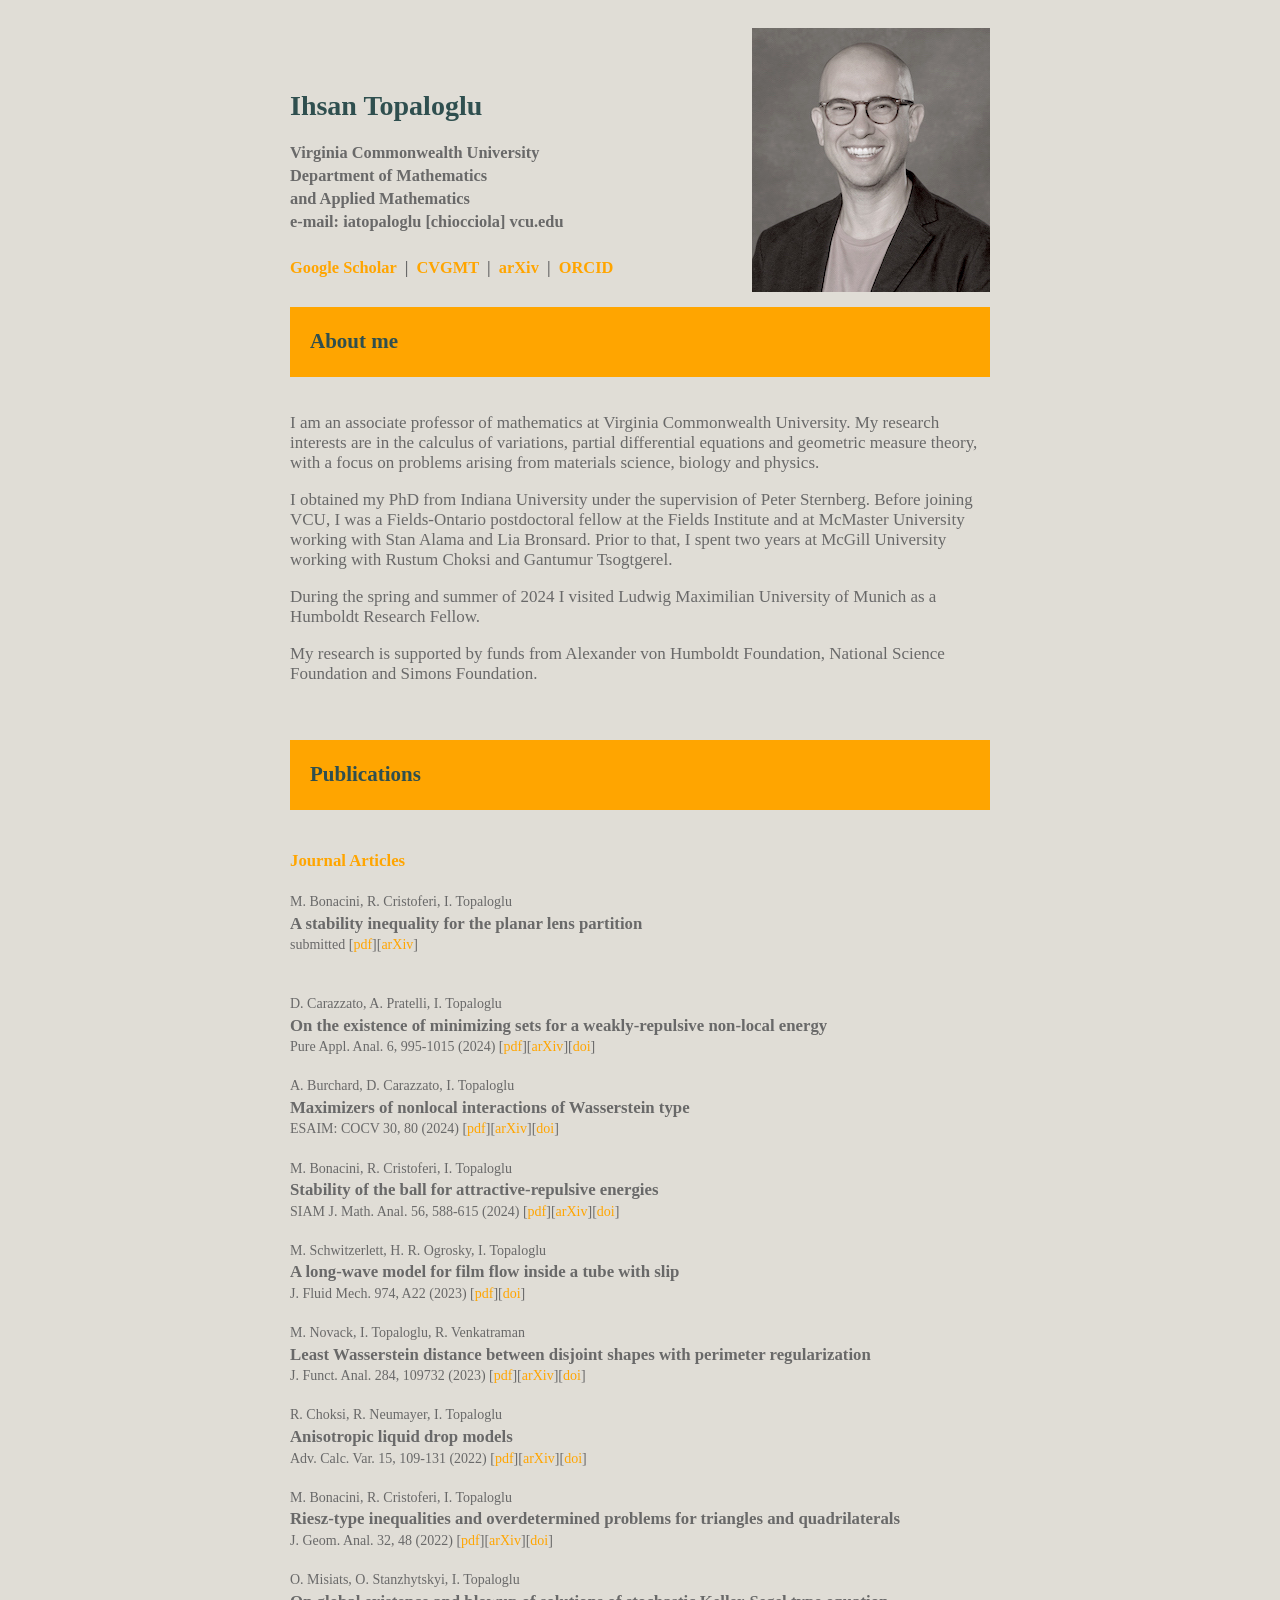
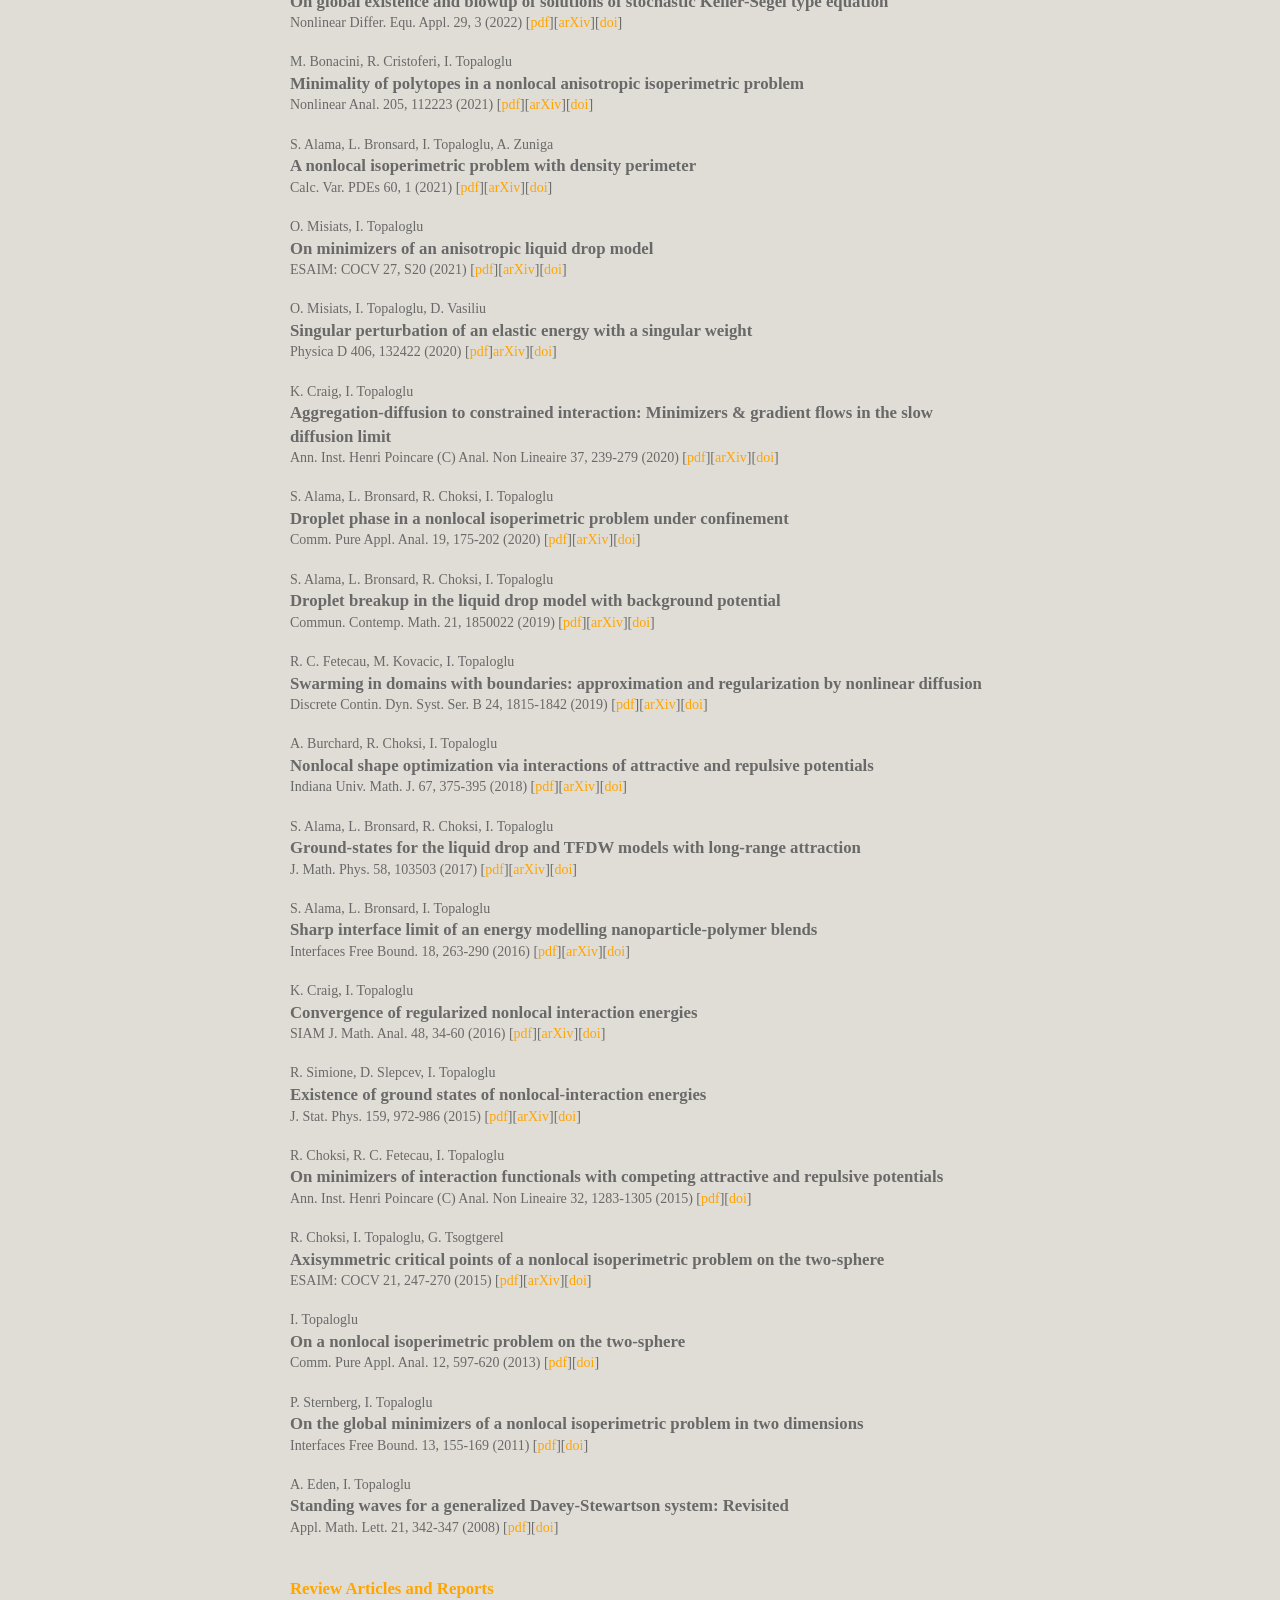
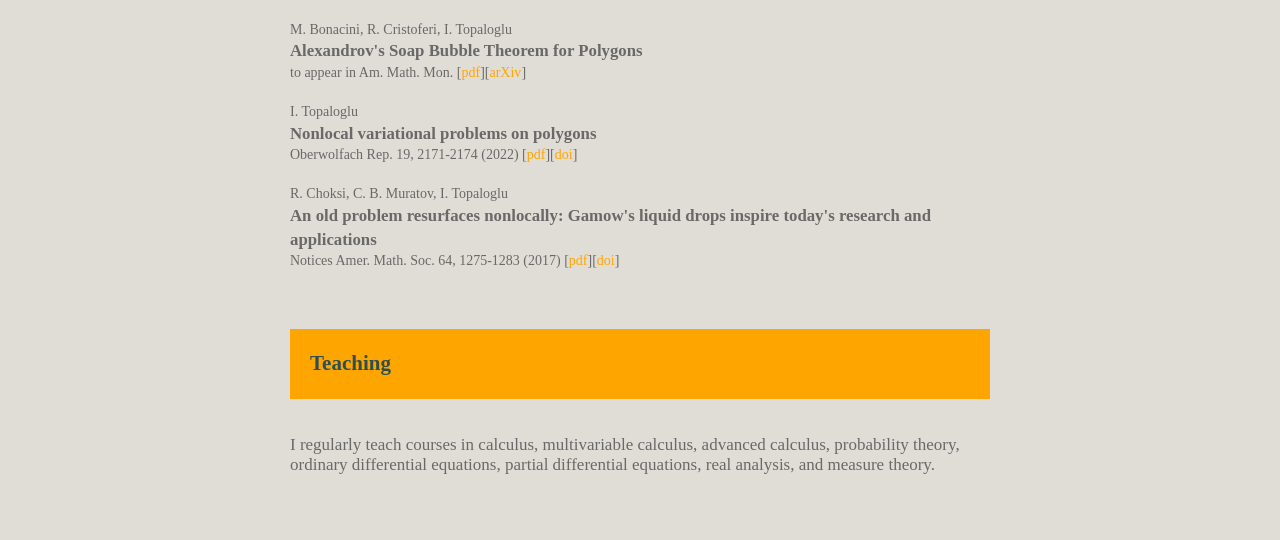
==== index.html @ ef8c3439 "bacim" ====
<!DOCTYPE html>
<html lang="en">

<div id="centerr">

<div id="wrap">

<head>
    <title>Ihsan Topaloglu</title>
   <link rel="stylesheet" href="style.css">
   <link rel="icon" type="image/x-icon" href="favicon.ico">
   <link rel="shortcut icon" href="favicon.ico" type="image/x-icon">
</head>

<body>


<div id="myname">
    <br><br><br><br>
    <h1>
    Ihsan Topaloglu <br>
     </h1>
     <h3>
    Virginia Commonwealth University <br>
    Department of Mathematics <br>
    and Applied Mathematics <br>
    e-mail: iatopaloglu [chiocciola] vcu.edu <br> <br>

<a href="https://scholar.google.com/citations?user=AzLM_-8AAAAJ&hl=en">Google Scholar</a>  &nbsp;&vert;&nbsp;  <a href="http://cvgmt.sns.it/person/3371/">CVGMT</a> &nbsp;&vert;&nbsp;  <a href="https://arxiv.org/a/topaloglu_i_1.html">arXiv</a> &nbsp;&vert;&nbsp;  <a href="https://orcid.org/0000-0003-4584-156X">ORCID</a>

    </h3>
    </div>

</br>

<div id="mypic">
    <img src="images/headshot.jpg" width="238" height="264">

</br>

</div>





<div id="main">



    <h2>About me</h2>

    <br>
    
        

<p>      
        I am an associate professor of mathematics at Virginia Commonwealth University. My research interests are in the calculus of variations, partial differential equations and geometric measure theory, with a focus on problems arising from materials science, biology and physics.  
</p>


<p>
        I obtained my PhD from Indiana University under the supervision of Peter Sternberg. Before joining VCU, I was a Fields-Ontario postdoctoral fellow at the Fields Institute and at McMaster University working with Stan Alama and Lia Bronsard. Prior to that, I spent two years at McGill University working with Rustum Choksi and Gantumur Tsogtgerel.
</p>
        
<p>     
        During the spring and summer of 2024 I visited Ludwig Maximilian University of Munich as a Humboldt Research Fellow.
</p>



<p>
        My research is supported by funds from Alexander von Humboldt Foundation, National Science Foundation and Simons Foundation.
</p>


<!--
<br><br>

    <h2>Courses</h2>



 <br><br>

<strong> Method of Applied Mathematics [<a href="courses/math355/math355_homepage.html">Math 355</a>] </strong>

-->

<br><br>

    <h2>Publications</h2>


<br><br>

<strong style="color:orange">Journal Articles</strong>

<br><br>

M. Bonacini, R. Cristoferi, I. Topaloglu <br>
<strong> A stability inequality for the planar lens partition </strong> <br>
submitted [<a href="papers/BoCrTo24_3.pdf">pdf</a>][<a href="https://arxiv.org/abs/2407.21677">arXiv</a>]


<br><br><br>



D. Carazzato, A. Pratelli, I. Topaloglu <br>
<strong> On the existence of minimizing sets for a weakly-repulsive non-local energy </strong> <br>
Pure Appl. Anal. 6, 995-1015 (2024) [<a href="papers/CaPrTo23.pdf">pdf</a>][<a href="https://arxiv.org/abs/2307.01830">arXiv</a>][<a href="https://doi.org/10.2140/paa.2024.6.995">doi</a>]

<br><br>

A. Burchard, D. Carazzato, I. Topaloglu <br>
<strong> Maximizers of nonlocal interactions of Wasserstein type </strong> <br>
ESAIM: COCV 30, 80 (2024) [<a href="papers/BuCaTo23.pdf">pdf</a>][<a href="https://arxiv.org/abs/2309.05522">arXiv</a>][<a href="https://doi.org/10.1051/cocv/2024068">doi</a>]

<br><br>


M. Bonacini, R. Cristoferi, I. Topaloglu <br>
<strong> Stability of the ball for attractive-repulsive energies </strong> <br>
SIAM J. Math. Anal. 56, 588-615 (2024) [<a href="papers/BoCrTo24.pdf">pdf</a>][<a href="https://arxiv.org/abs/2207.00388">arXiv</a>][<a href="https://doi.org/10.1137/22M1506894">doi</a>]

<br><br>

M. Schwitzerlett, H. R. Ogrosky, I. Topaloglu <br>
<strong> A long-wave model for film flow inside a tube with slip </strong> <br>
J. Fluid Mech. 974, A22 (2023) [<a href="papers/ScOgTo23.pdf">pdf</a>][<a href="https://doi.org/10.1017/jfm.2023.800">doi</a>]

<br><br>

M. Novack, I. Topaloglu, R. Venkatraman <br>
<strong> Least Wasserstein distance between disjoint shapes with perimeter regularization </strong> <br>
J. Funct. Anal. 284, 109732 (2023) [<a href="papers/NoToVe22.pdf">pdf</a>][<a href="https://arxiv.org/abs/2108.04390">arXiv</a>][<a href="https://doi.org/10.1016/j.jfa.2022.109732">doi</a>]

<br><br>

R. Choksi, R. Neumayer, I. Topaloglu <br>
<strong> Anisotropic liquid drop models </strong> <br>
Adv. Calc. Var. 15, 109-131 (2022) [<a href="papers/ChNeTo.pdf">pdf</a>][<a href="http://arxiv.org/abs/1810.08304">arXiv</a>][<a href="https://doi.org/10.1515/acv-2019-0088">doi</a>]

<br><br>

M. Bonacini, R. Cristoferi, I. Topaloglu <br>
<strong> Riesz-type inequalities and overdetermined problems for triangles and quadrilaterals </strong> <br>
J. Geom. Anal. 32, 48 (2022) [<a href="papers/BoCrTo21.pdf">pdf</a>][<a href="https://arxiv.org/abs/2103.06657">arXiv</a>][<a href="https://doi.org/10.1007/s12220-021-00737-7">doi</a>]

<br><br>

O. Misiats, O. Stanzhytskyi, I. Topaloglu <br>
<strong> On global existence and blowup of solutions of stochastic Keller-Segel type equation </strong> <br>
Nonlinear Differ. Equ. Appl. 29, 3 (2022) [<a href="papers/MiStTo.pdf">pdf</a>][<a href="https://arxiv.org/abs/2107.12419">arXiv</a>][<a href="http://dx.doi.org/10.1007/s00030-021-00735-2">doi</a>]

<br><br>

M. Bonacini, R. Cristoferi, I. Topaloglu <br>
<strong> Minimality of polytopes in a nonlocal anisotropic isoperimetric problem </strong> <br>
Nonlinear Anal. 205, 112223 (2021) [<a href="papers/BoCrTo20.pdf">pdf</a>][<a href="http://arxiv.org/abs/2004.03628">arXiv</a>][<a href="https://doi.org/10.1016/j.na.2020.112223">doi</a>]

<br><br>

S. Alama, L. Bronsard, I. Topaloglu, A. Zuniga <br>
<strong> A nonlocal isoperimetric problem with density perimeter </strong> <br>
Calc. Var. PDEs 60, 1 (2021) [<a href="papers/AlBrToZu.pdf">pdf</a>][<a href="https://arxiv.org/abs/2006.16278">arXiv</a>][<a href="https://doi.org/10.1007/s00526-020-01865-8">doi</a>]

<br><br>

O. Misiats, I. Topaloglu <br>
<strong> On minimizers of an anisotropic liquid drop model </strong> <br>
ESAIM: COCV 27, S20 (2021) [<a href="papers/MiTo_2019.pdf">pdf</a>][<a href="http://arxiv.org/abs/1912.09495">arXiv</a>][<a href="https://doi.org/10.1051/cocv/2020068">doi</a>]

<br><br>


O. Misiats, I. Topaloglu, D. Vasiliu <br>
<strong> Singular perturbation of an elastic energy with a singular weight </strong> <br>
Physica D 406, 132422 (2020) [<a href="papers/MiToVa_Web.pdf">pdf</a>]<a href="http://arxiv.org/abs/1901.09940">arXiv</a>][<a href="https://doi.org/10.1016/j.physd.2020.132422">doi</a>]

<br><br>

K. Craig, I. Topaloglu <br>
<strong> Aggregation-diffusion to constrained interaction: Minimizers &amp; gradient flows in the slow diffusion limit </strong> <br>
Ann. Inst. Henri Poincare (C) Anal. Non Lineaire 37, 239-279 (2020) [<a href="papers/CrTo2018.pdf">pdf</a>][<a href="http://arxiv.org/abs/1806.07415">arXiv</a>][<a href="https://doi.org/10.1016/j.anihpc.2019.10.003">doi</a>]

<br><br>

S. Alama, L. Bronsard, R. Choksi, I. Topaloglu <br>
<strong> Droplet phase in a nonlocal isoperimetric problem under confinement </strong> <br>
Comm. Pure Appl. Anal. 19, 175-202 (2020) [<a href="papers/AlBrChTo2016_Preprint.pdf">pdf</a>][<a href="http://arxiv.org/abs/1609.03589">arXiv</a>][<a href="http://dx.doi.org/10.3934/cpaa.2020010">doi</a>]

<br><br>

S. Alama, L. Bronsard, R. Choksi, I. Topaloglu <br>
<strong> Droplet breakup in the liquid drop model with background potential </strong> <br>
Commun. Contemp. Math. 21, 1850022 (2019) [<a href="papers/AlBrChTo2017_preprint3.pdf">pdf</a>][<a href="https://arxiv.org/abs/1708.04292">arXiv</a>][<a href="http://dx.doi.org/10.1142/S0219199718500220">doi</a>]

<br><br>

R. C. Fetecau, M. Kovacic, I. Topaloglu <br>
<strong> Swarming in domains with boundaries: approximation and regularization by nonlinear diffusion </strong> <br>
Discrete Contin. Dyn. Syst. Ser. B 24, 1815-1842 (2019) [<a href="papers/FeKoTo2018C.pdf">pdf</a>][<a href="https://arxiv.org/abs/1711.03622">arXiv</a>][<a href="http://dx.doi.org/10.3934/dcdsb.2018238">doi</a>]

<br><br>

A. Burchard, R. Choksi, I. Topaloglu <br>
<strong> Nonlocal shape optimization via interactions of attractive and repulsive potentials </strong> <br>
Indiana Univ. Math. J. 67, 375-395 (2018) [<a href="papers/BuChTo2016.pdf">pdf</a>][<a href="http://arxiv.org/abs/1512.07282">arXiv</a>][<a href="http://dx.doi.org/10.1512/iumj.2018.67.6234">doi</a>]


<br><br>

S. Alama, L. Bronsard, R. Choksi, I. Topaloglu <br>
<strong> Ground-states for the liquid drop and TFDW models with long-range attraction </strong> <br>
J. Math. Phys. 58, 103503 (2017) [<a href="papers/AlBrChTo17_2.pdf">pdf</a>][<a href="http://arxiv.org/abs/1707.06674">arXiv</a>][<a href="http://dx.doi.org/10.1063/1.4999495">doi</a>]

<br><br>

S. Alama, L. Bronsard, I. Topaloglu <br>
<strong> Sharp interface limit of an energy modelling nanoparticle-polymer blends </strong> <br>
Interfaces Free Bound. 18, 263-290 (2016) [<a href="papers/AlBrTo2015_Preprint_Web_v2.pdf">pdf</a>][<a href="http://arxiv.org/abs/1508.01206">arXiv</a>][<a href="http://dx.doi.org/10.4171/ifb/364">doi</a>]

<br><br>

K. Craig, I. Topaloglu <br>
<strong> Convergence of regularized nonlocal interaction energies </strong> <br>
SIAM J. Math. Anal. 48, 34-60 (2016) [<a href="papers/CrTo2015_Preprint_Web2.pdf">pdf</a>][<a href="http://arxiv.org/abs/1503.04826">arXiv</a>][<a href="http://dx.doi.org/10.1137/15M1013882">doi</a>]

<br><br>

R. Simione, D. Slepcev, I. Topaloglu <br>
<strong> Existence of ground states of nonlocal-interaction energies </strong> <br>
J. Stat. Phys. 159, 972-986 (2015) [<a href="papers/SiSlTo2015.pdf">pdf</a>][<a href="http://arxiv.org/abs/1405.5146">arXiv</a>][<a href="http://dx.doi.org/10.1007/s10955-015-1215-z">doi</a>]

<br><br>

R. Choksi, R. C. Fetecau, I. Topaloglu <br>
<strong> On minimizers of interaction functionals with competing attractive and repulsive potentials </strong> <br>
Ann. Inst. Henri Poincare (C) Anal. Non Lineaire 32, 1283-1305 (2015) [<a href="papers/ChFeTo14_Preprint_Web_v2.pdf">pdf</a>][<a href="http://dx.doi.org/10.1016/j.anihpc.2014.09.004">doi</a>]

<br><br>

R. Choksi, I. Topaloglu, G. Tsogtgerel <br>
<strong> Axisymmetric critical points of a nonlocal isoperimetric problem on the two-sphere </strong> <br>
ESAIM: COCV 21, 247-270 (2015) [<a href="papers/ChToTs13_Axisymm_NLIP_S2.pdf">pdf</a>][<a href="http://arxiv.org/abs/1311.3512">arXiv</a>][<a href="http://dx.doi.org/10.1051/cocv/2014031">doi</a>]

<br><br>

I. Topaloglu <br>
<strong> On a nonlocal isoperimetric problem on the two-sphere </strong> <br>
Comm. Pure Appl. Anal. 12, 597-620 (2013) [<a href="papers/NLIP_S2_web.pdf">pdf</a>][<a href="http://dx.doi.org/10.3934/cpaa.2013.12.597">doi</a>]

<br><br>

P. Sternberg, I. Topaloglu<br>
<strong> On the global minimizers of a nonlocal isoperimetric problem in two dimensions </strong> <br>
Interfaces Free Bound. 13, 155-169 (2011) [<a href="papers/nlip5IFB.pdf">pdf</a>][<a href="http://dx.doi.org/10.4171/IFB/252">doi</a>]

<br><br>

A. Eden, I. Topaloglu <br>
<strong> Standing waves for a generalized Davey-Stewartson system: Revisited </strong> <br>
Appl. Math. Lett. 21, 342-347 (2008) [<a href="papers/swaves_gds.pdf">pdf</a>][<a href="http://dx.doi.org/10.1016/j.aml.2007.04.003">doi</a>]

<br><br><br>

<strong style="color:orange">Review Articles and Reports</strong>

<br><br>

M. Bonacini, R. Cristoferi, I. Topaloglu <br>
<strong> Alexandrov's Soap Bubble Theorem for Polygons </strong> <br>
to appear in Am. Math. Mon. [<a href="papers/BoCrTo24_2.pdf">pdf</a>][<a href="https://arxiv.org/abs/2406.18163">arXiv</a>]
<br><br>

I. Topaloglu <br>
<strong> Nonlocal variational problems on polygons </strong> <br>
Oberwolfach Rep. 19, 2171-2174 (2022) [<a href="papers/To22.pdf">pdf</a>][<a href="https://doi.org/10.14760/OWR-2022-37">doi</a>]

<br><br>

R. Choksi, C. B. Muratov, I. Topaloglu <br>
<strong> An old problem resurfaces nonlocally: Gamow's liquid drops inspire today's research and applications </strong> <br>
Notices Amer. Math. Soc. 64, 1275-1283 (2017) [<a href="http://www.ams.org/publications/journals/notices/201711/rnoti-p1275.pdf">pdf</a>][<a href="http://dx.doi.org/10.1090/noti1598">doi</a>]



<br><br><br><br>

    <h2>Teaching</h2>

    <br>

<p>
    I regularly teach courses in calculus, multivariable calculus, advanced calculus, probability theory, ordinary differential equations, partial differential equations, real analysis, and measure theory.
</p>


<br><br>
</div>



</body>

</div>

</div>

</html>
---- style.css ----
#centerr{
      margin: 0 auto !important; 
	  float: none !important; 
      max-width: 50%;
      display: flex;
  justify-content: center;
  align-items: center;
}


#wrap{
    float: left;
}

#myname{
    float: left;
    width: 462px;
}



#mypic {
    align-items: right;
    margin-bottom: 10px;
    margin-right: 0 auto !important;
}

#main{
    float: left;
    width: 700px;
    -ms-hyphens: auto;
-webkit-hyphens: auto;
hyphens: auto;
}


a {
    color: orange;
    text-decoration: none;
}

p {
    line-height: 20px;
       font-size: 17px;
}

body {
    line-height: 1.4;
    font-size: 14px;
    color: DimGray;
    background-color: #e0ddd6;
    
    padding: 0px;
}




h1 {
    color: DarkSlateGray;
    background-color: #e0ddd6;
    margin: 0px;
    padding: 0px;
}

h2 {
	  /* text-align: center;*/
	  color: DarkSlateGray;
    font-size: 1.5em;
    background-color: orange;
    margin: 0px;
    padding: 20px;
}



strong {
	font-size: 1.2em;
    font-style: bold;
}
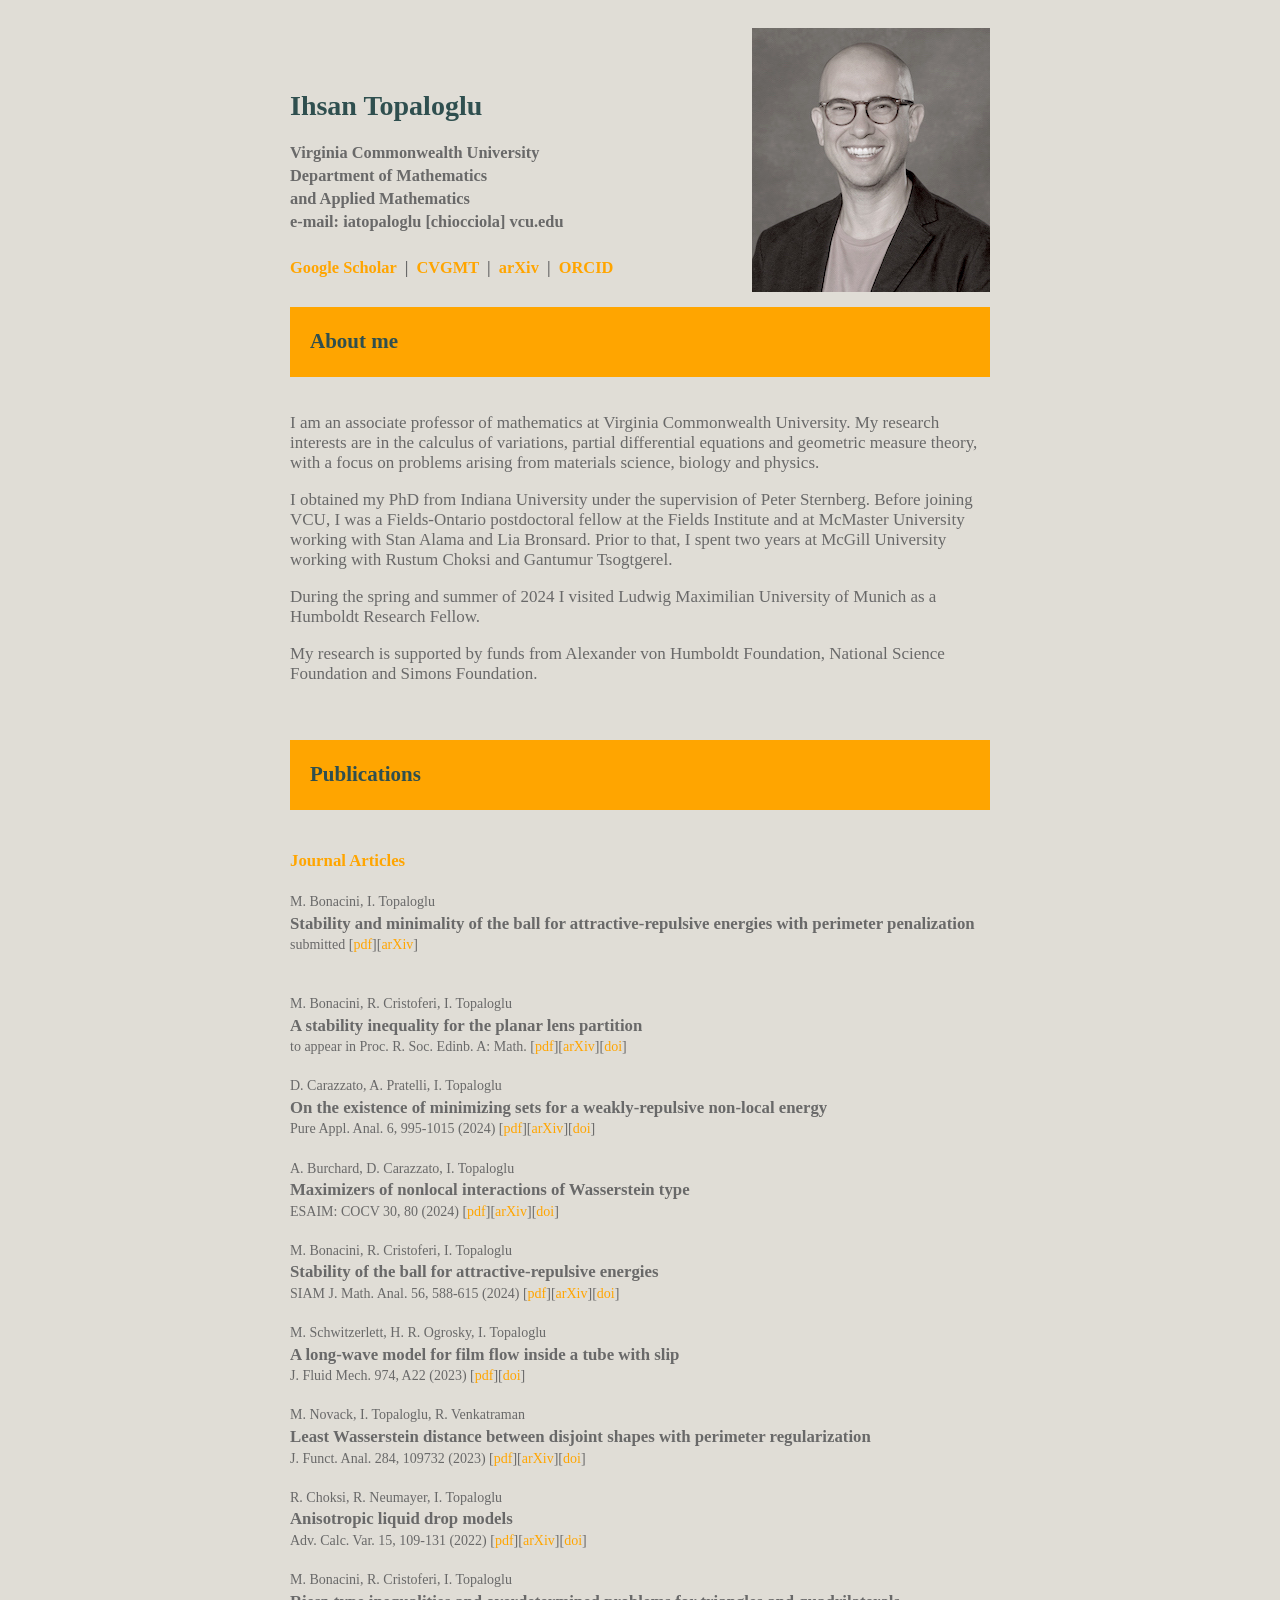
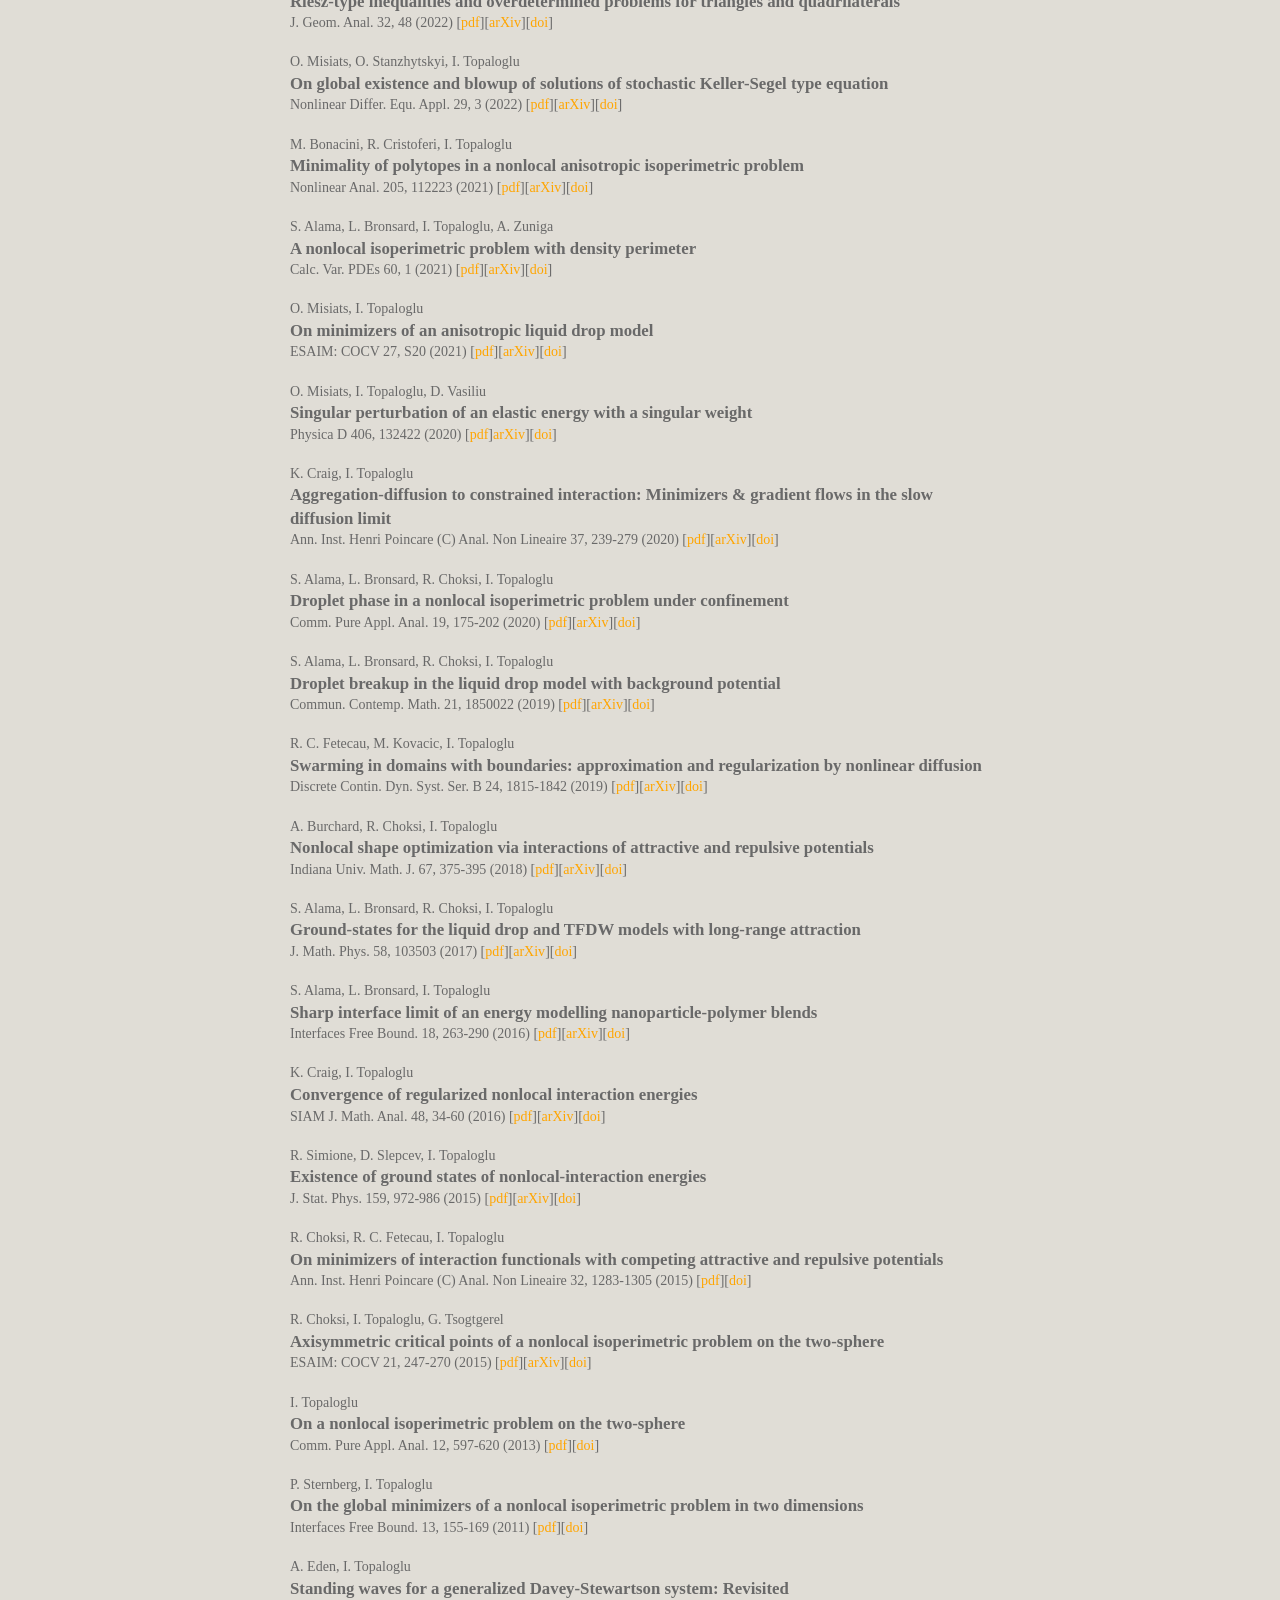
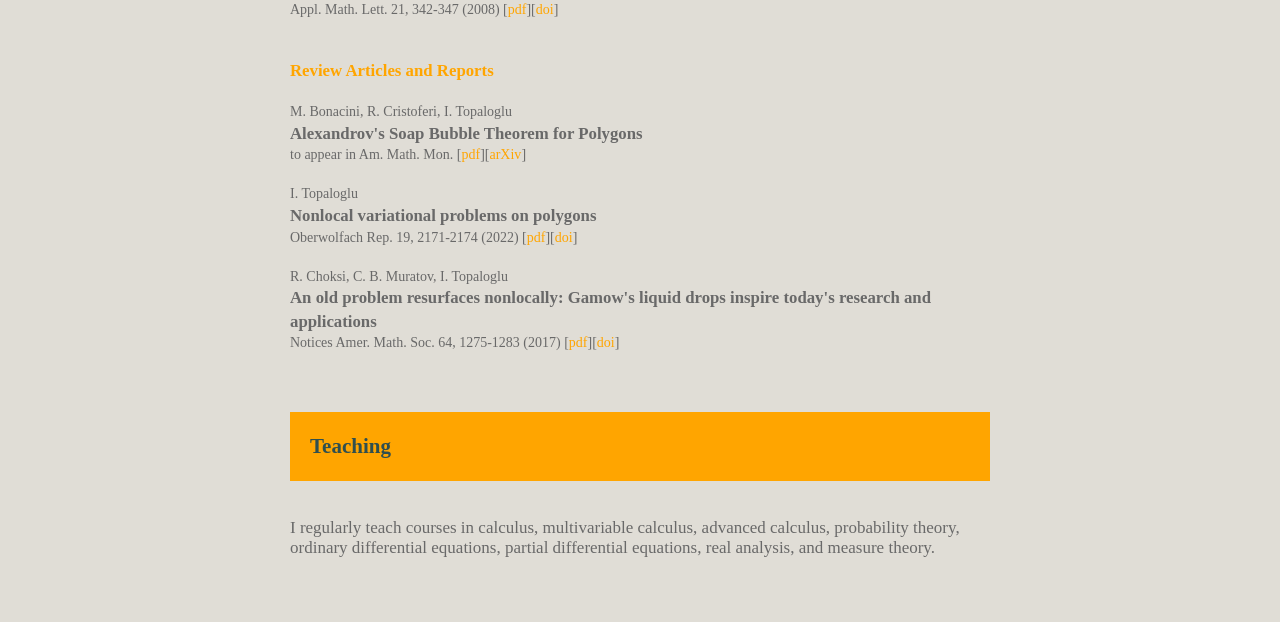
==== commit cb4b50fd: "lililu" ====
--- a/index.html
+++ b/index.html
@@ -98,14 +98,18 @@
 
 <br><br>
 
+M. Bonacini, I. Topaloglu <br>
+<strong> Stability and minimality of the ball for attractive-repulsive energies with perimeter penalization </strong> <br>
+submitted [<a href="papers/BoTo25.pdf">pdf</a>][<a href="https://arxiv.org/abs/2502.09406">arXiv</a>]
+
+
+<br><br><br>
+
 M. Bonacini, R. Cristoferi, I. Topaloglu <br>
 <strong> A stability inequality for the planar lens partition </strong> <br>
-submitted [<a href="papers/BoCrTo24_3.pdf">pdf</a>][<a href="https://arxiv.org/abs/2407.21677">arXiv</a>]
-
-
-<br><br><br>
-
-
+to appear in Proc. R. Soc. Edinb. A: Math. [<a href="papers/BoCrTo24_3.pdf">pdf</a>][<a href="https://arxiv.org/abs/2407.21677">arXiv</a>][<a href="https://doi.org/10.1017/prm.2025.2">doi</a>]
+
+<br><br>
 
 D. Carazzato, A. Pratelli, I. Topaloglu <br>
 <strong> On the existence of minimizing sets for a weakly-repulsive non-local energy </strong> <br>
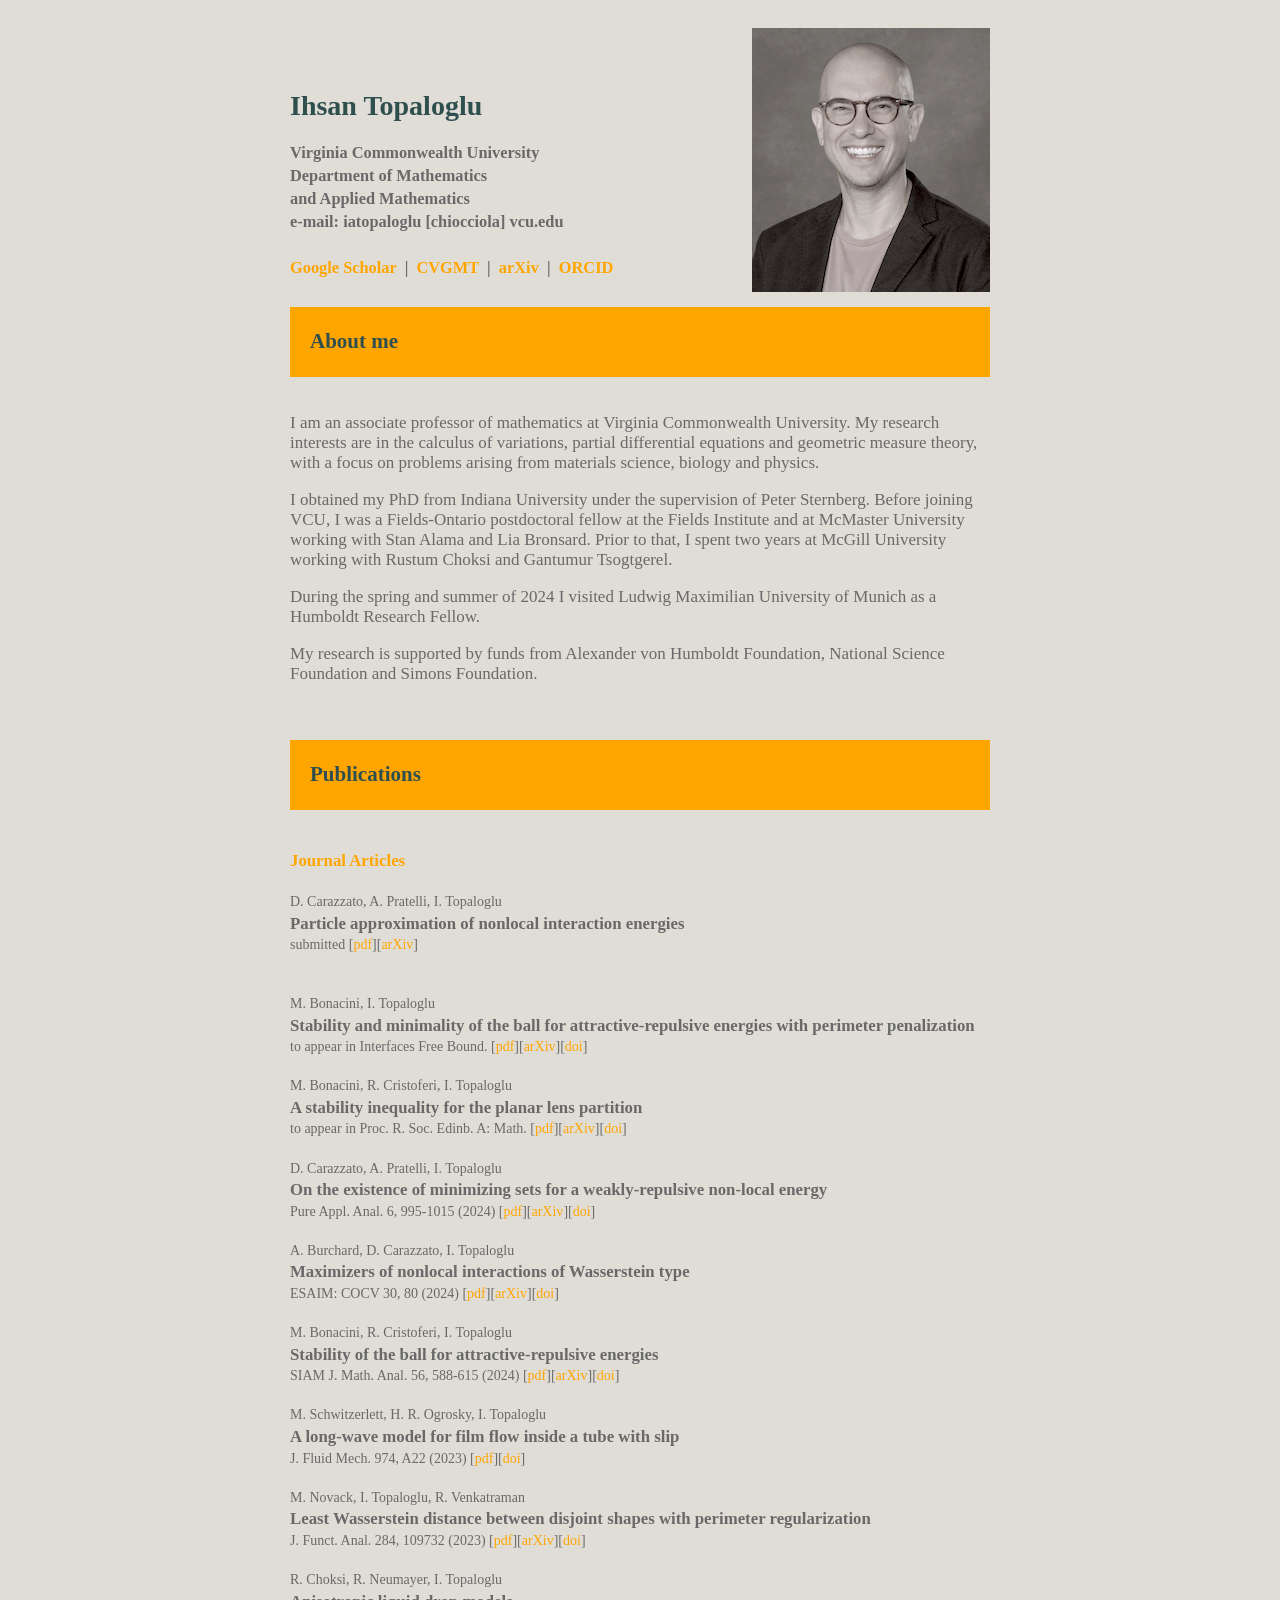
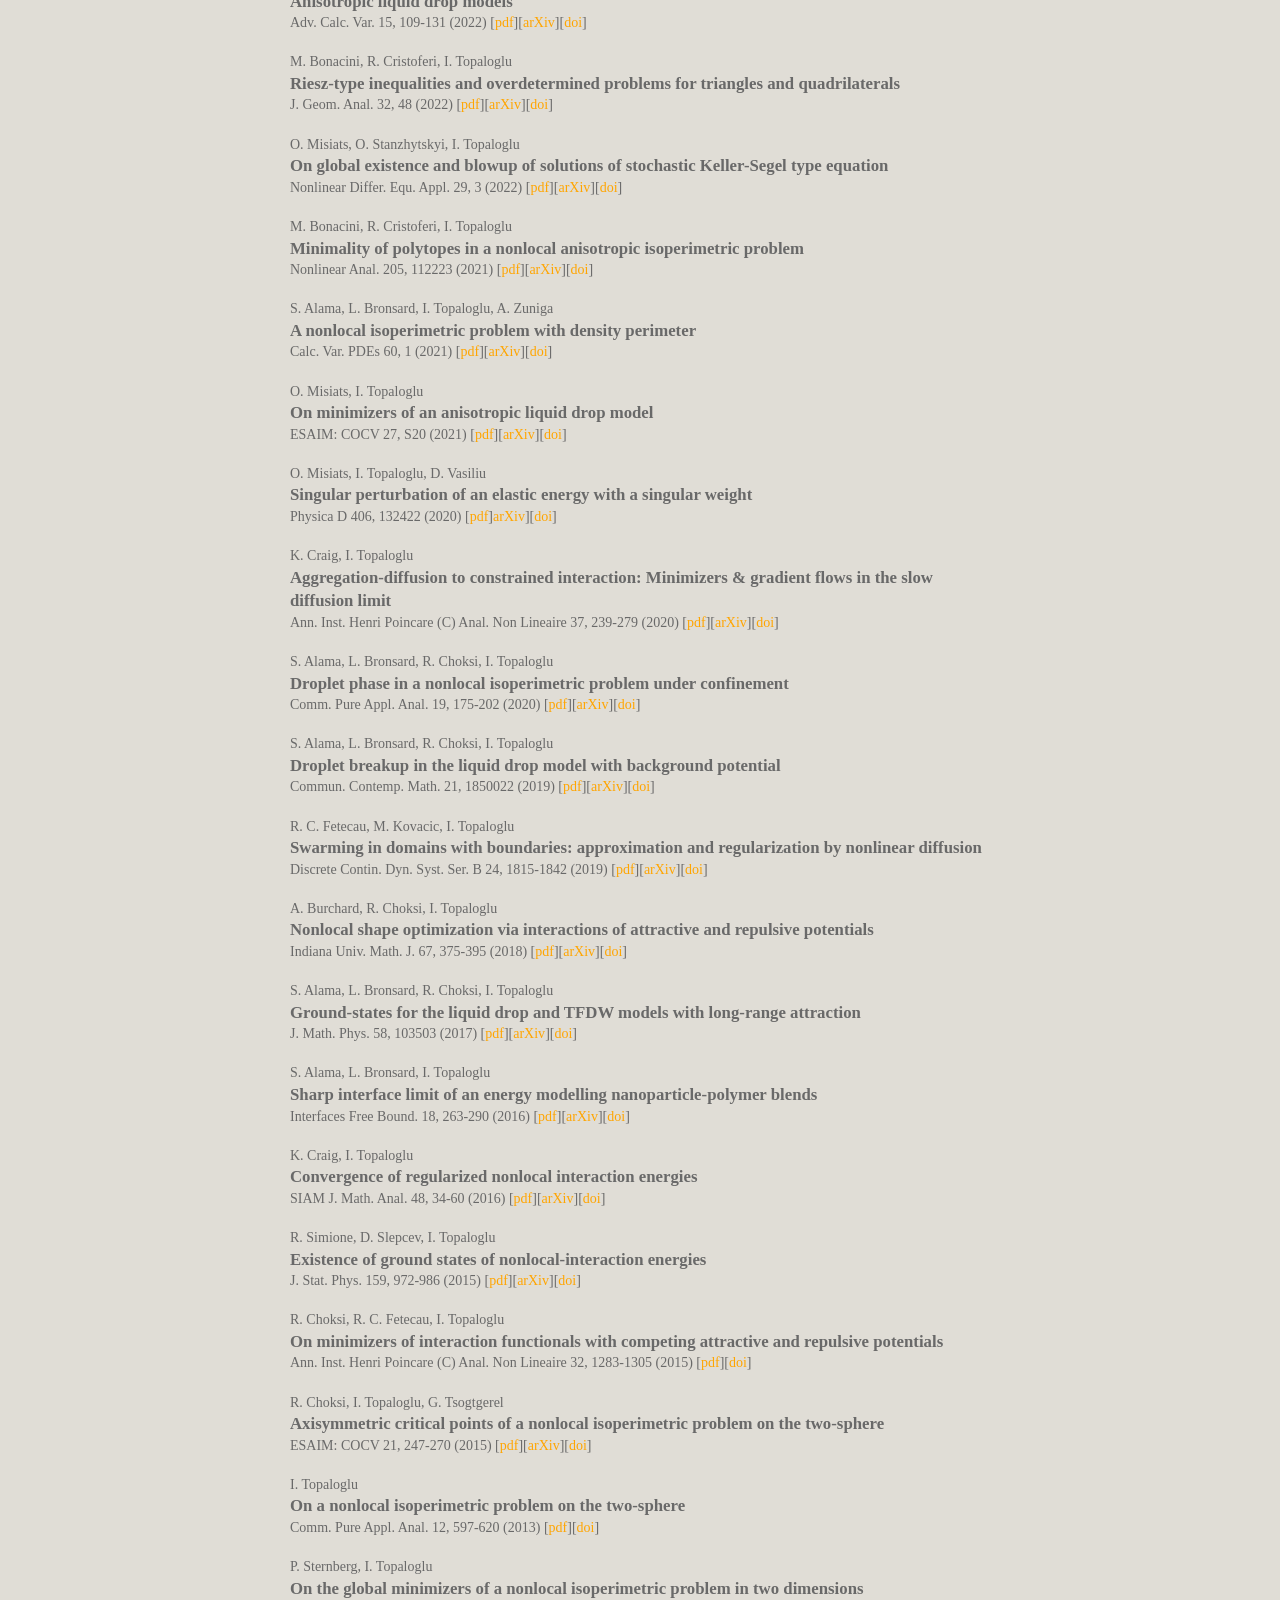
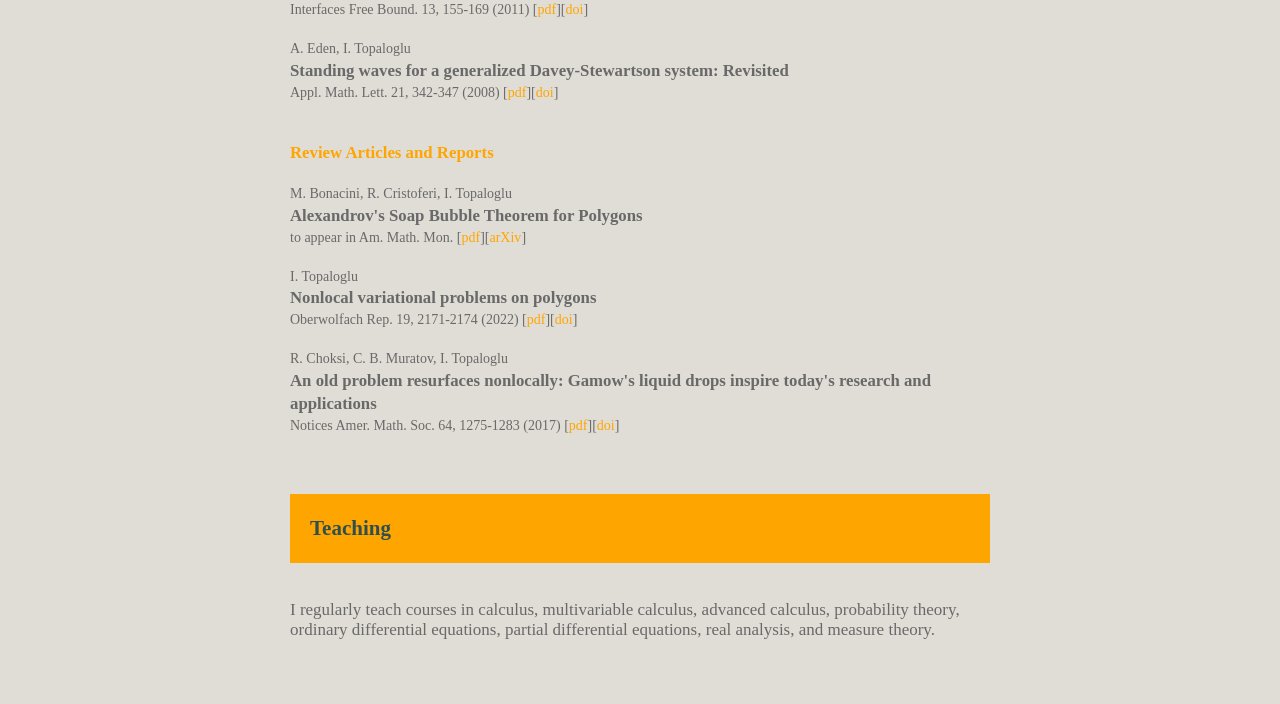
==== commit 35f9aa0a: "lilibi" ====
--- a/index.html
+++ b/index.html
@@ -98,12 +98,18 @@
 
 <br><br>
 
+D. Carazzato, A. Pratelli, I. Topaloglu <br>
+<strong> Particle approximation of nonlocal interaction energies </strong> 
+<br>
+submitted [<a href="papers/CaPrTo25.pdf">pdf</a>][<a href="https://arxiv.org/abs/2506.02905">arXiv</a>]
+
+<br><br><br>
+
 M. Bonacini, I. Topaloglu <br>
 <strong> Stability and minimality of the ball for attractive-repulsive energies with perimeter penalization </strong> <br>
-submitted [<a href="papers/BoTo25.pdf">pdf</a>][<a href="https://arxiv.org/abs/2502.09406">arXiv</a>]
-
-
-<br><br><br>
+to appear in Interfaces Free Bound. [<a href="papers/BoTo25.pdf">pdf</a>][<a href="https://arxiv.org/abs/2502.09406">arXiv</a>][<a href="https://doi.org/10.4171/IFB/548">doi</a>]
+
+<br><br>
 
 M. Bonacini, R. Cristoferi, I. Topaloglu <br>
 <strong> A stability inequality for the planar lens partition </strong> <br>
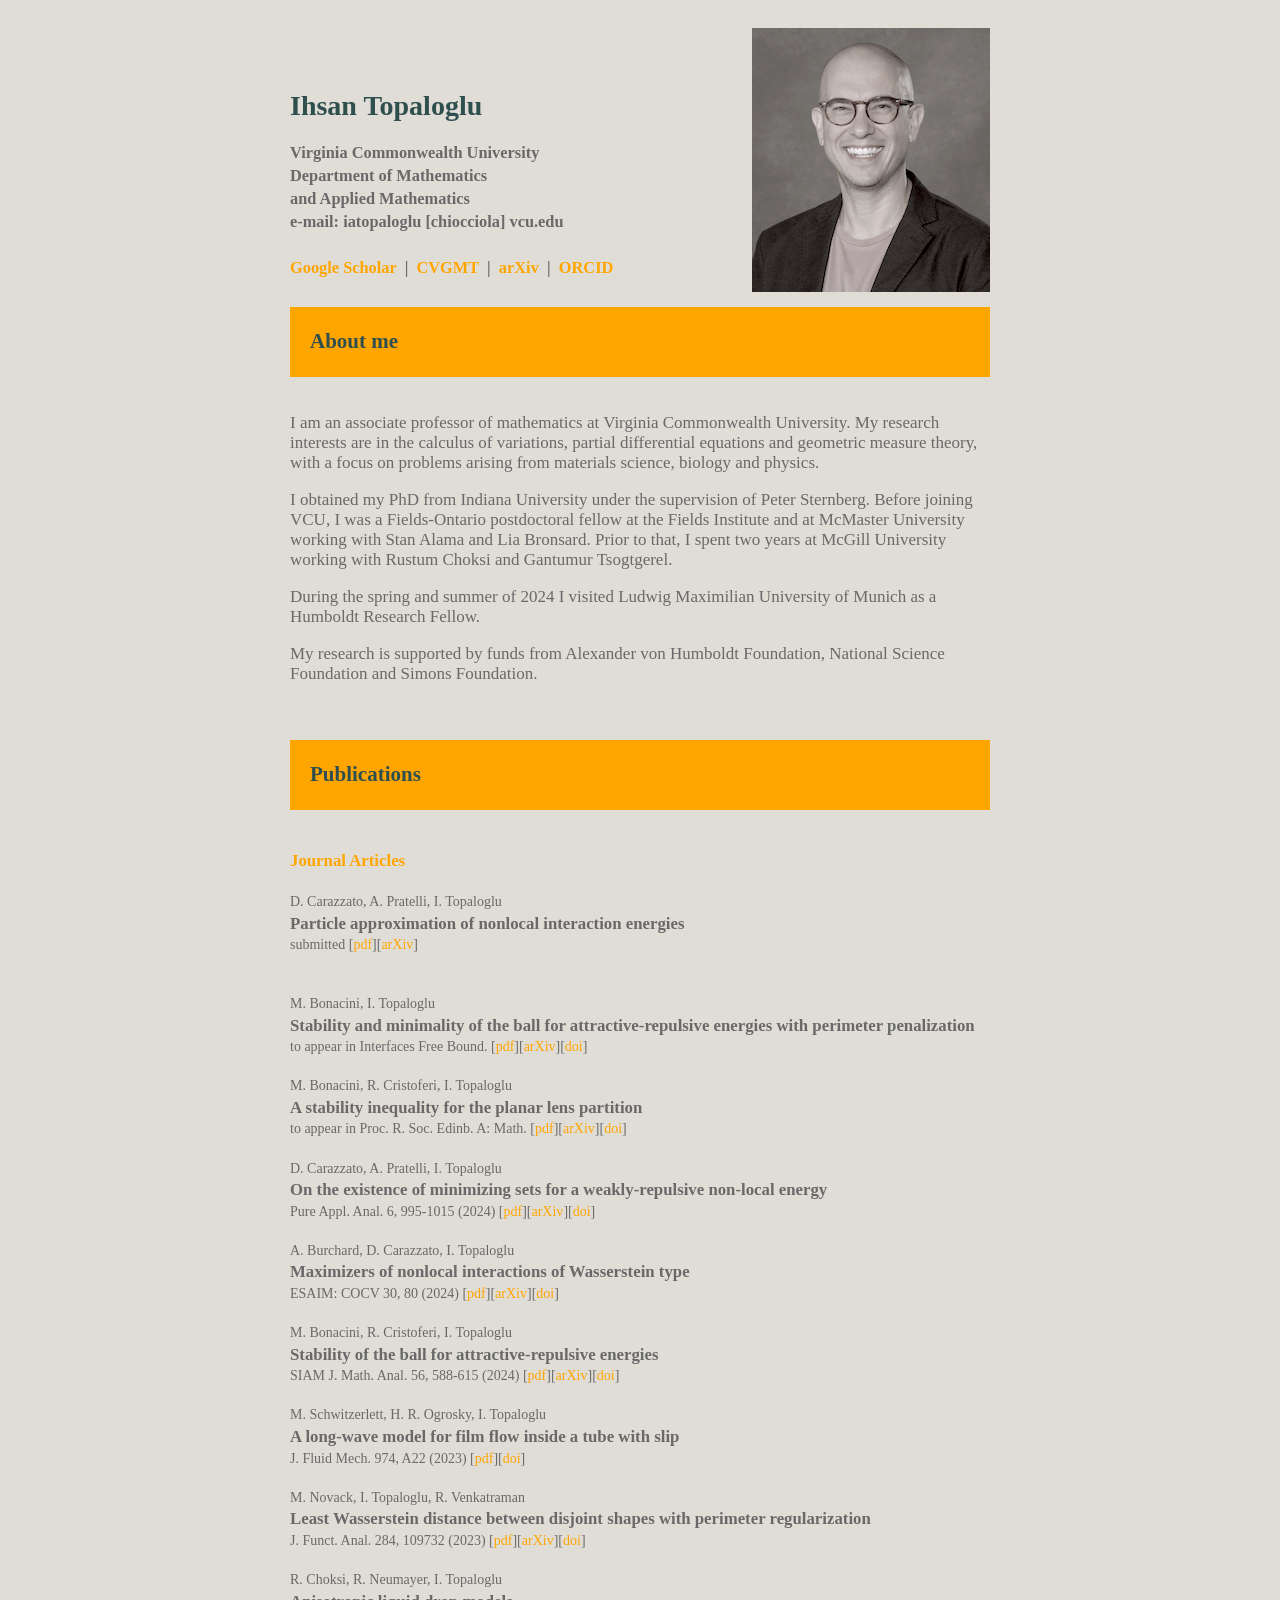
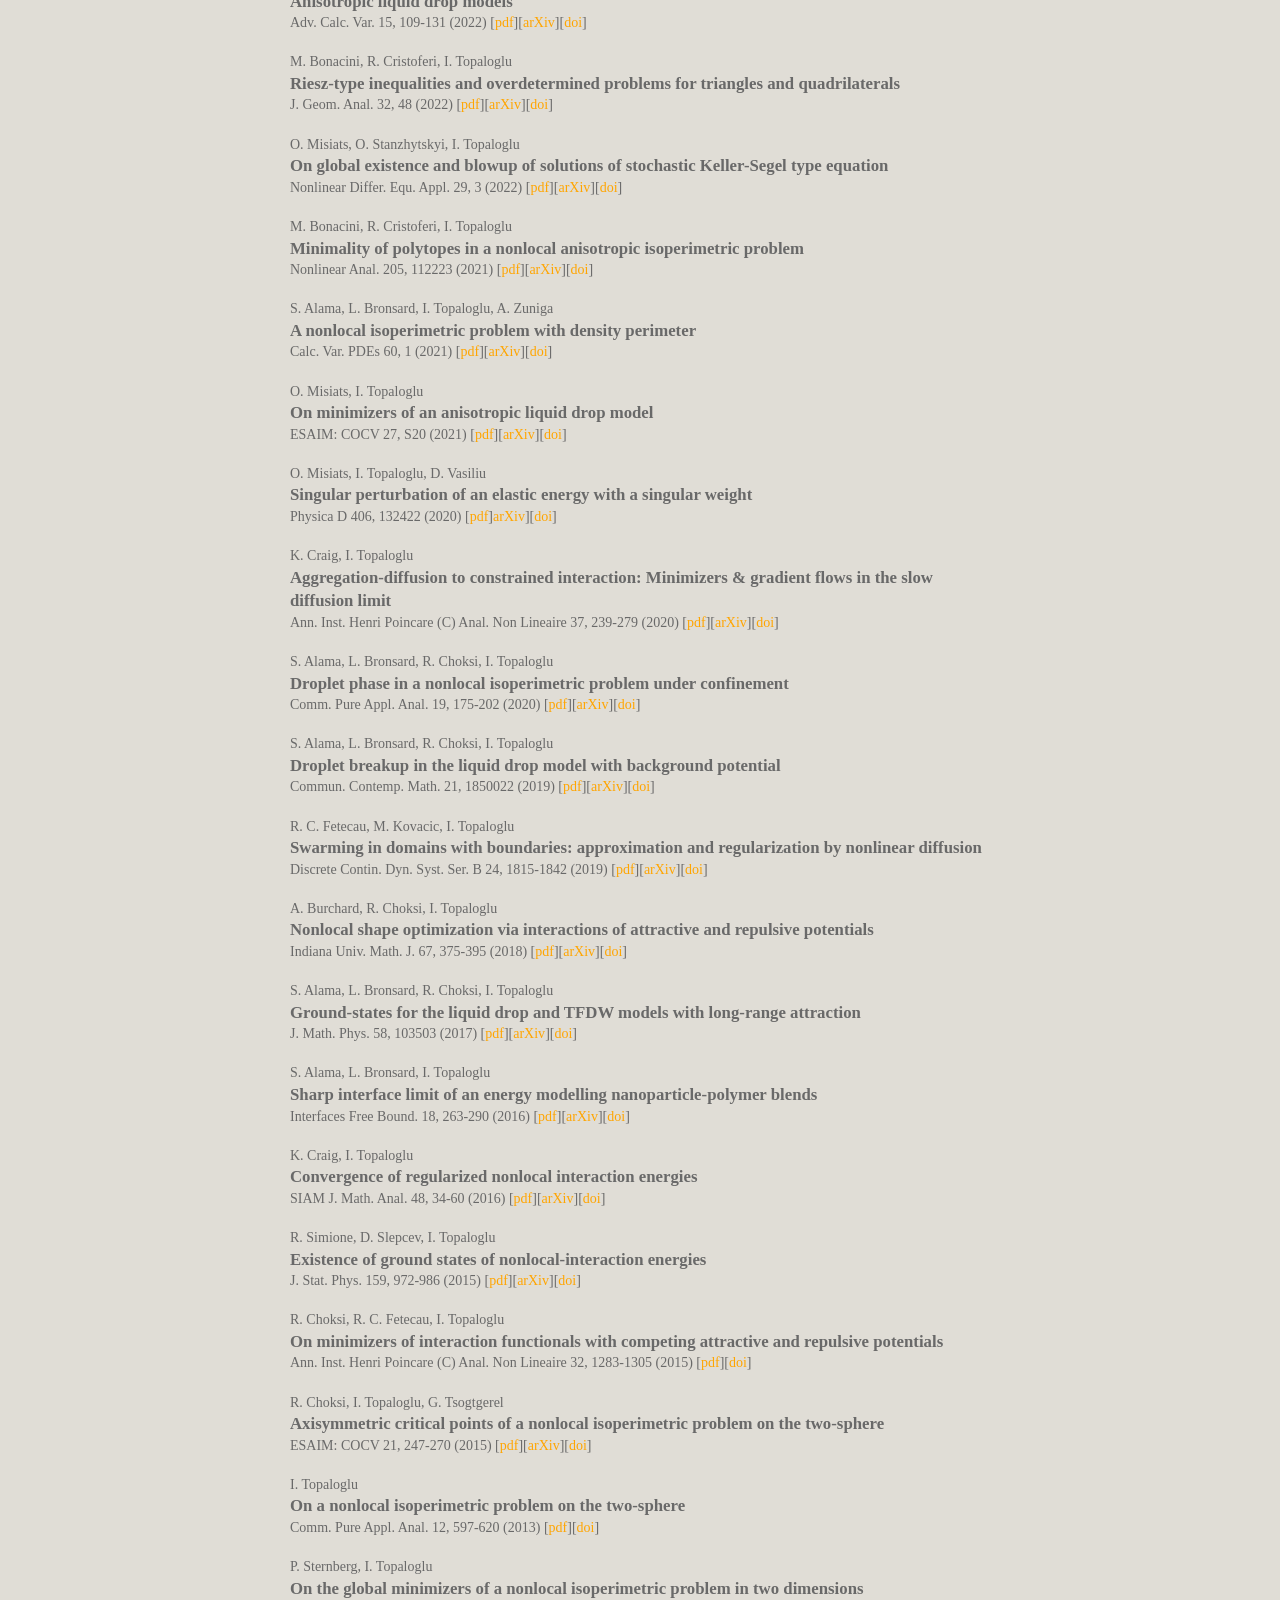
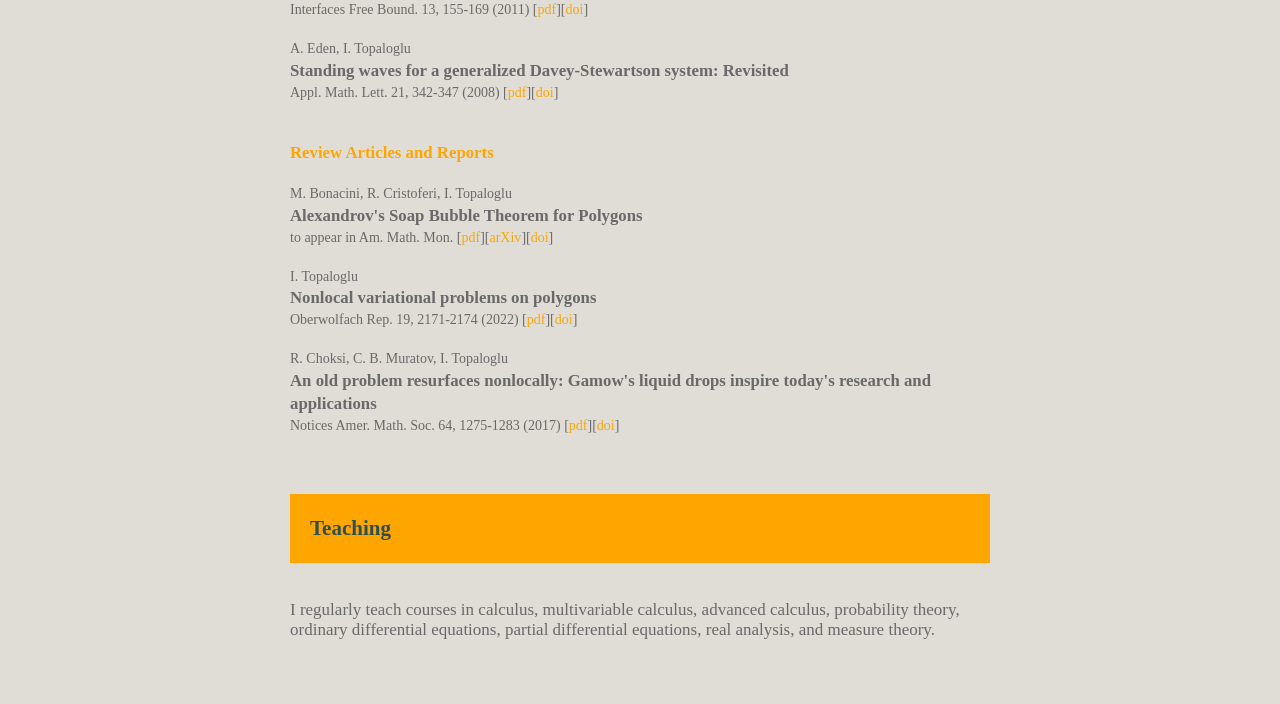
==== commit 406a8ebd: "tidibidi" ====
--- a/index.html
+++ b/index.html
@@ -282,7 +282,7 @@
 
 M. Bonacini, R. Cristoferi, I. Topaloglu <br>
 <strong> Alexandrov's Soap Bubble Theorem for Polygons </strong> <br>
-to appear in Am. Math. Mon. [<a href="papers/BoCrTo24_2.pdf">pdf</a>][<a href="https://arxiv.org/abs/2406.18163">arXiv</a>]
+to appear in Am. Math. Mon. [<a href="papers/BoCrTo24_2.pdf">pdf</a>][<a href="https://arxiv.org/abs/2406.18163">arXiv</a>][<a href="https://doi.org/10.1080/00029890.2025.2500881">doi</a>]
 <br><br>
 
 I. Topaloglu <br>
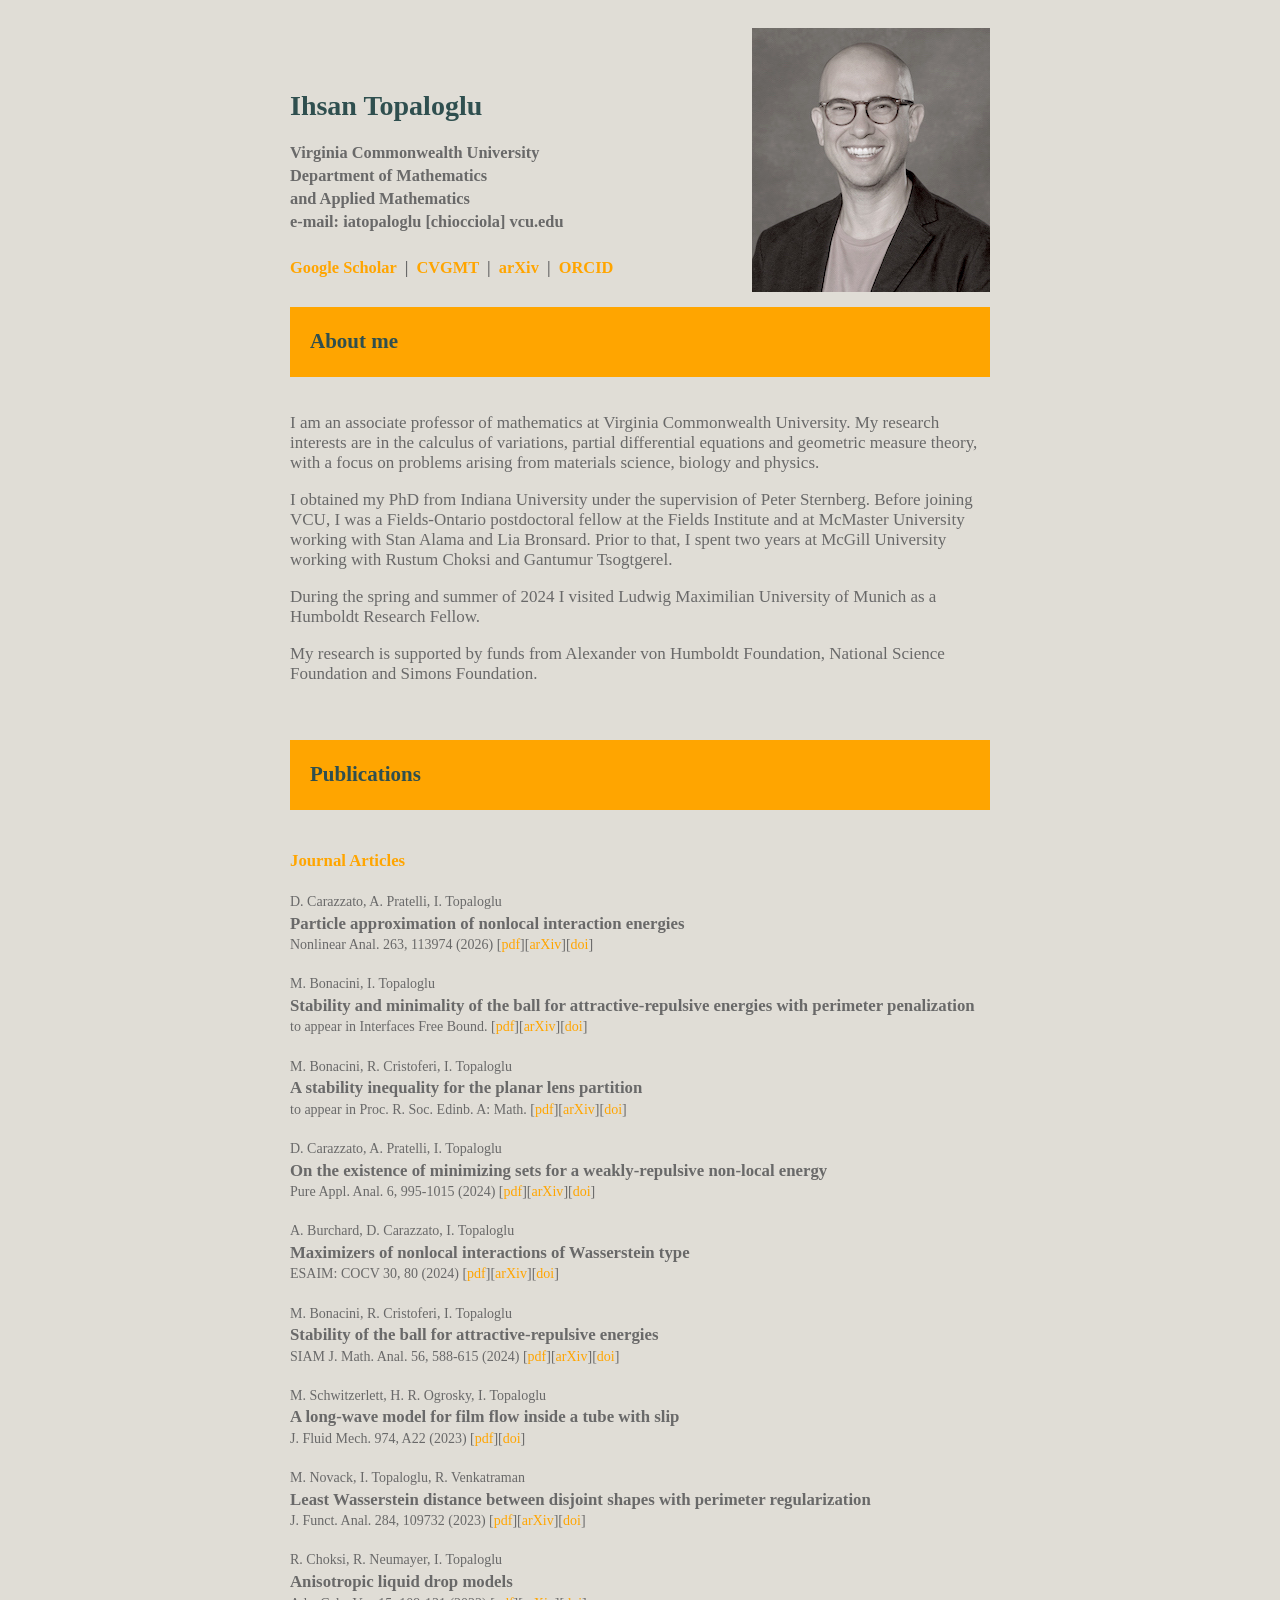
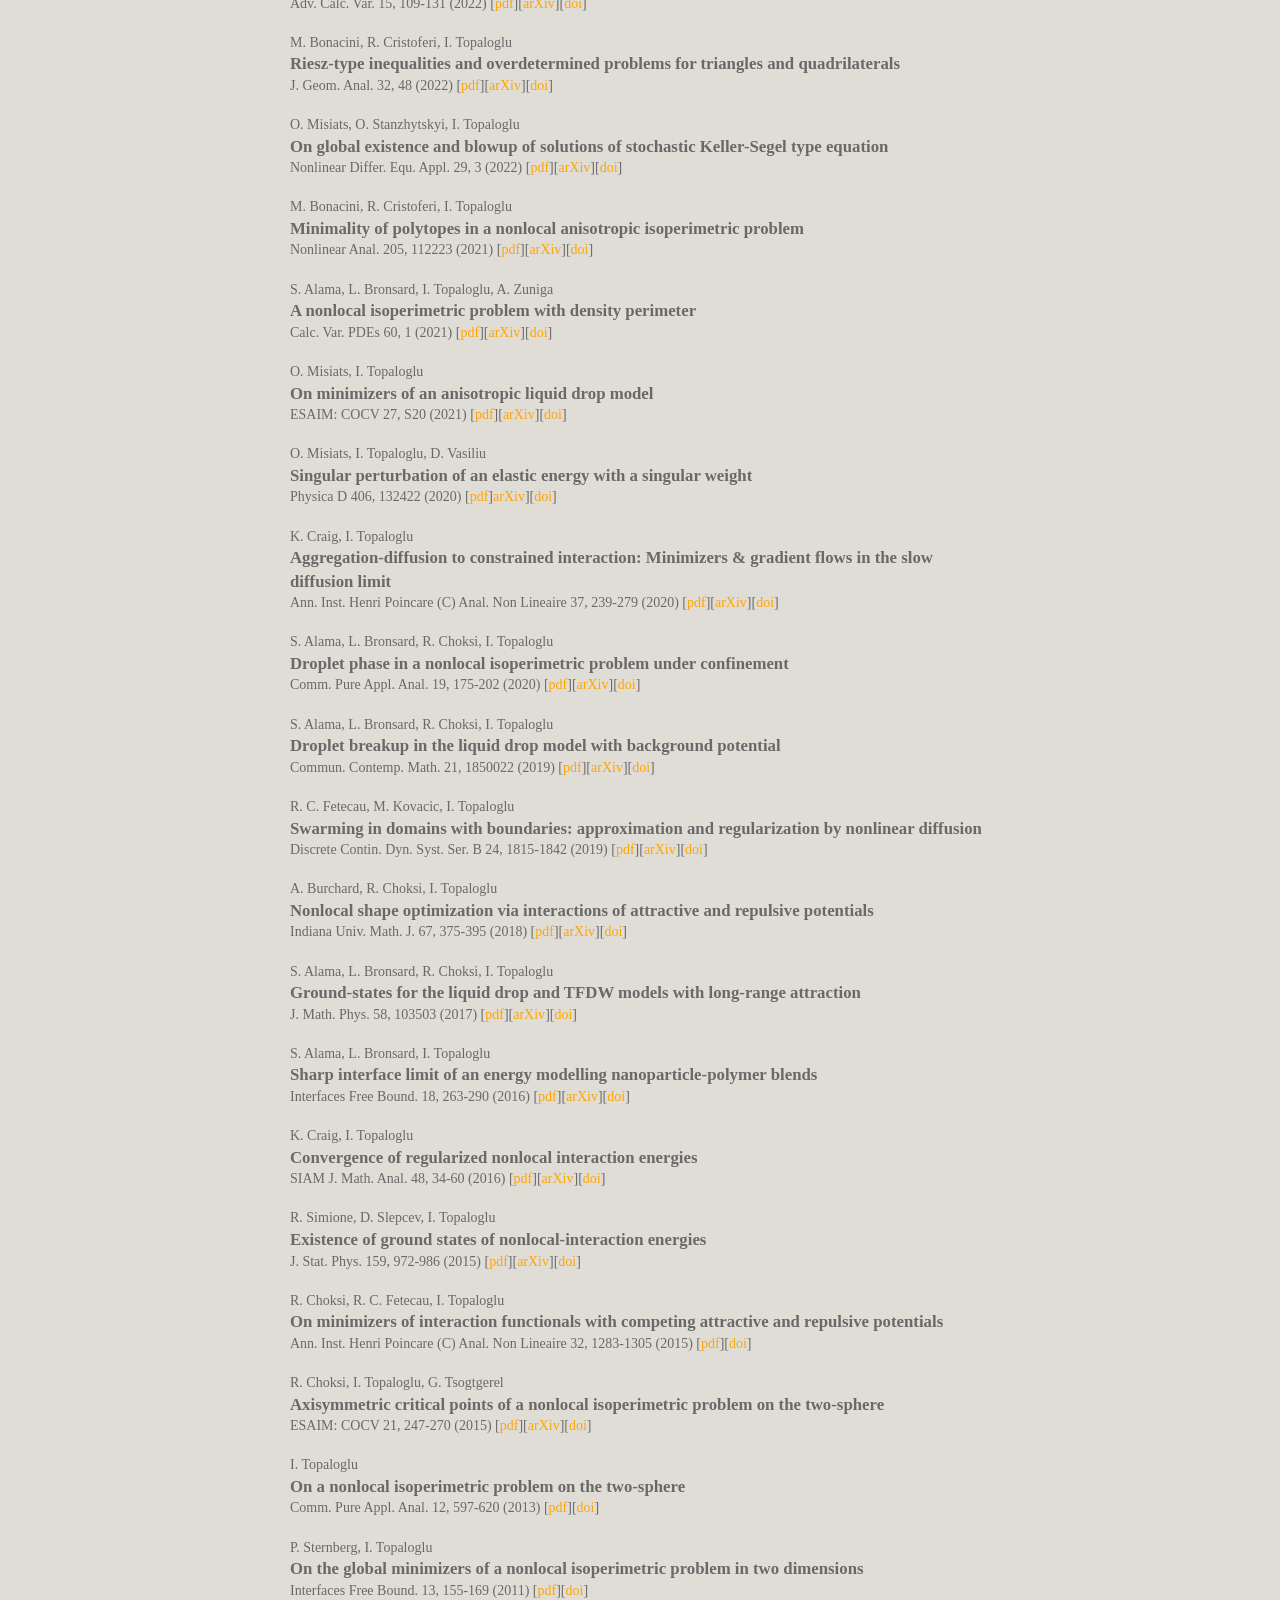
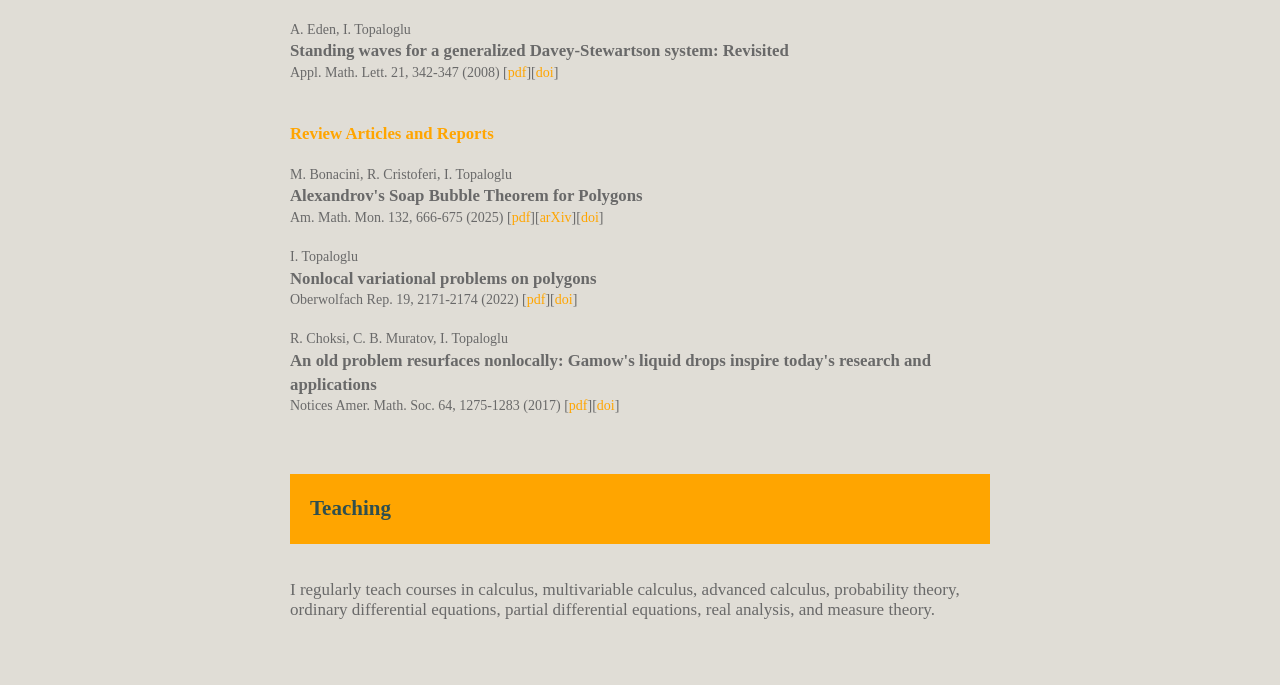
==== commit 5114b9e7: "pisipisi" ====
--- a/index.html
+++ b/index.html
@@ -99,11 +99,10 @@
 <br><br>
 
 D. Carazzato, A. Pratelli, I. Topaloglu <br>
-<strong> Particle approximation of nonlocal interaction energies </strong> 
-<br>
-submitted [<a href="papers/CaPrTo25.pdf">pdf</a>][<a href="https://arxiv.org/abs/2506.02905">arXiv</a>]
-
-<br><br><br>
+<strong> Particle approximation of nonlocal interaction energies </strong> <br>
+Nonlinear Anal. 263, 113974 (2026) [<a href="papers/CaPrTo25.pdf">pdf</a>][<a href="https://arxiv.org/abs/2506.02905">arXiv</a>][<a href="https://doi.org/10.1016/j.na.2025.113974">doi</a>]
+
+<br><br>
 
 M. Bonacini, I. Topaloglu <br>
 <strong> Stability and minimality of the ball for attractive-repulsive energies with perimeter penalization </strong> <br>
@@ -282,7 +281,7 @@
 
 M. Bonacini, R. Cristoferi, I. Topaloglu <br>
 <strong> Alexandrov's Soap Bubble Theorem for Polygons </strong> <br>
-to appear in Am. Math. Mon. [<a href="papers/BoCrTo24_2.pdf">pdf</a>][<a href="https://arxiv.org/abs/2406.18163">arXiv</a>][<a href="https://doi.org/10.1080/00029890.2025.2500881">doi</a>]
+Am. Math. Mon. 132, 666-675 (2025) [<a href="papers/BoCrTo24_2.pdf">pdf</a>][<a href="https://arxiv.org/abs/2406.18163">arXiv</a>][<a href="https://doi.org/10.1080/00029890.2025.2500881">doi</a>]
 <br><br>
 
 I. Topaloglu <br>
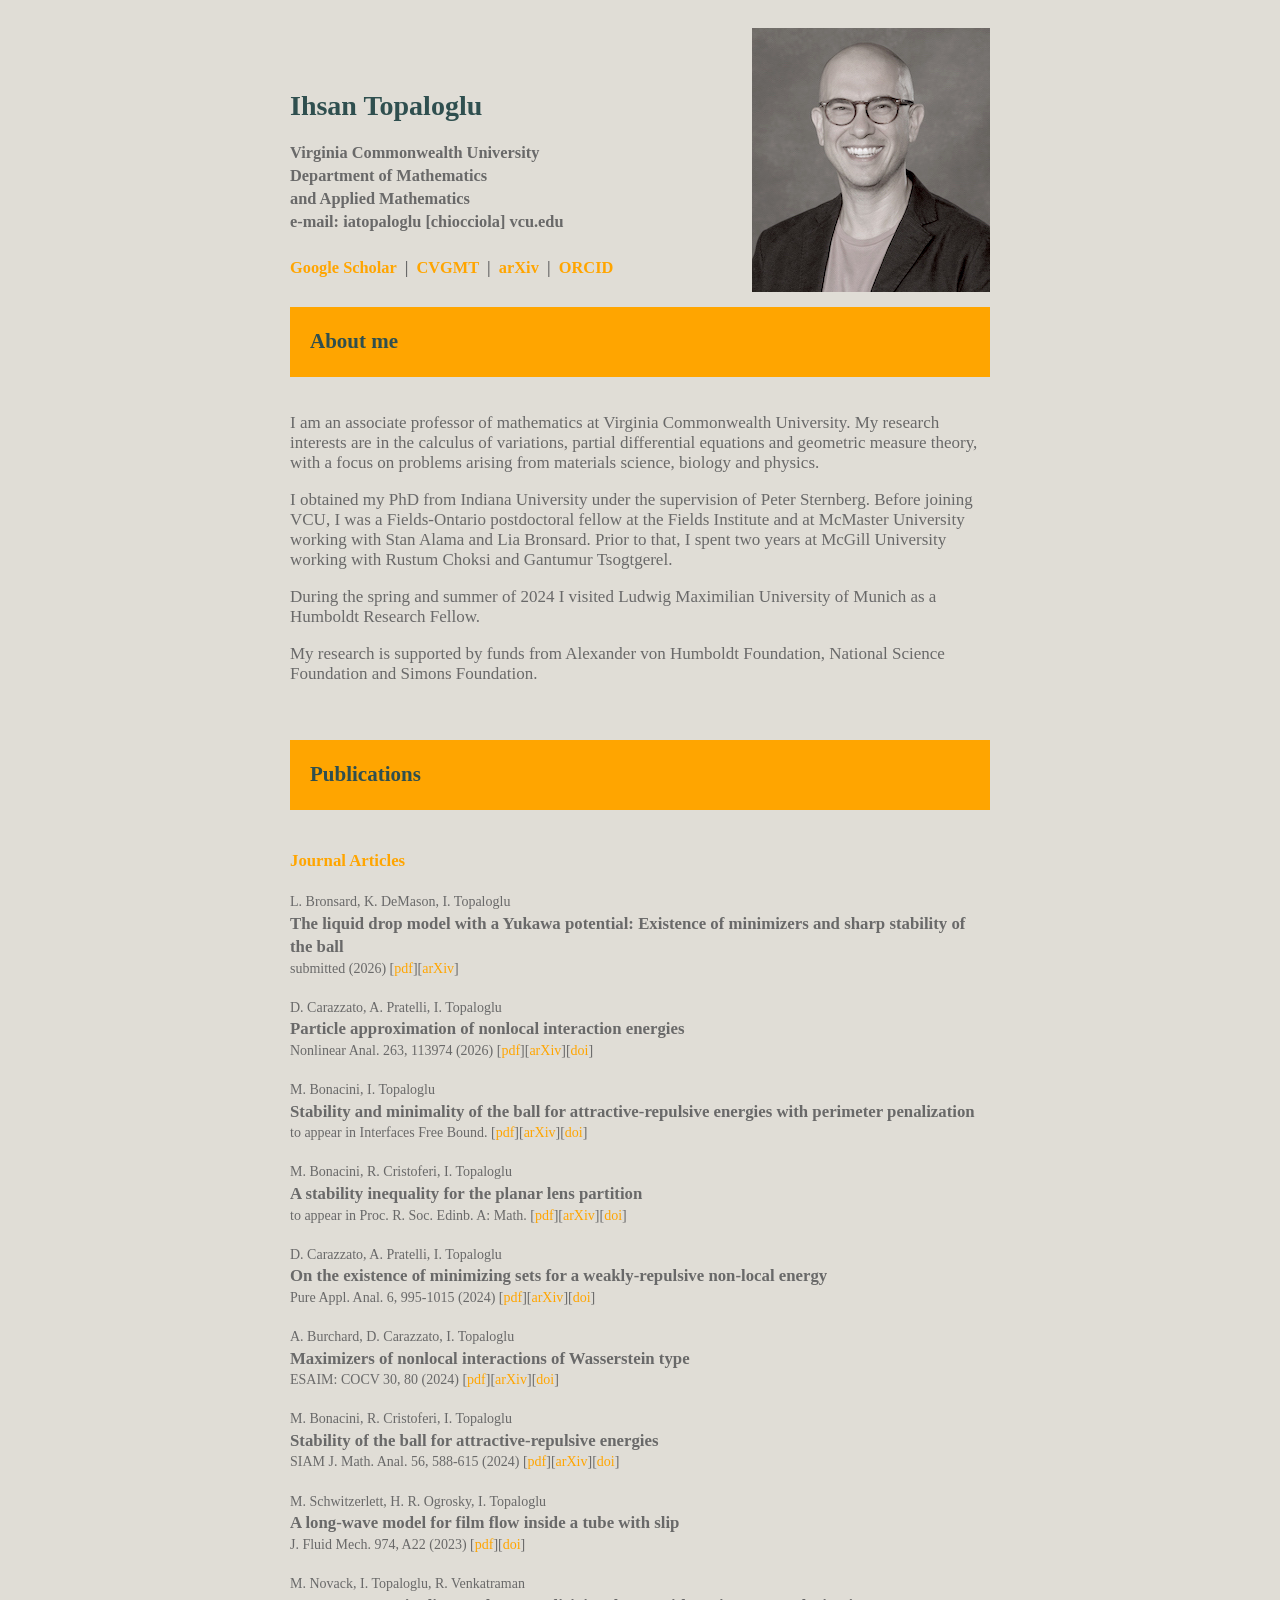
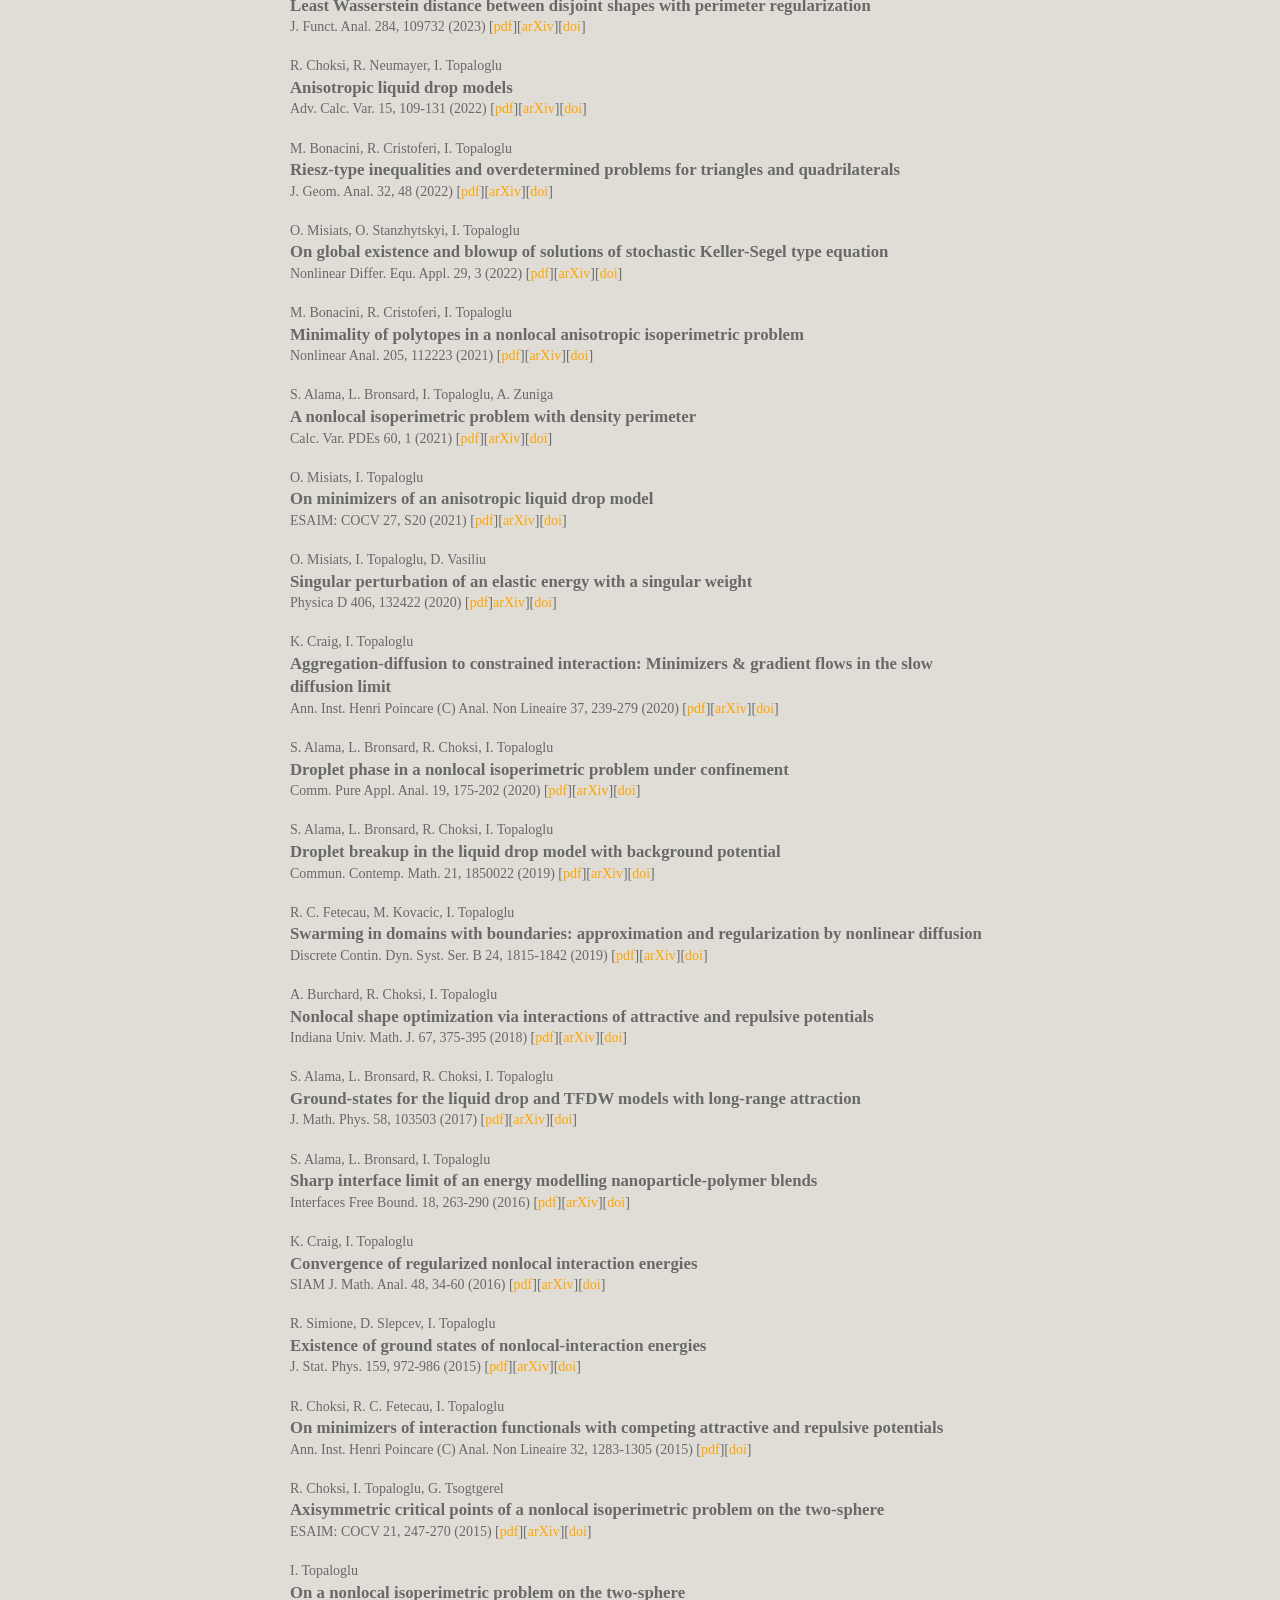
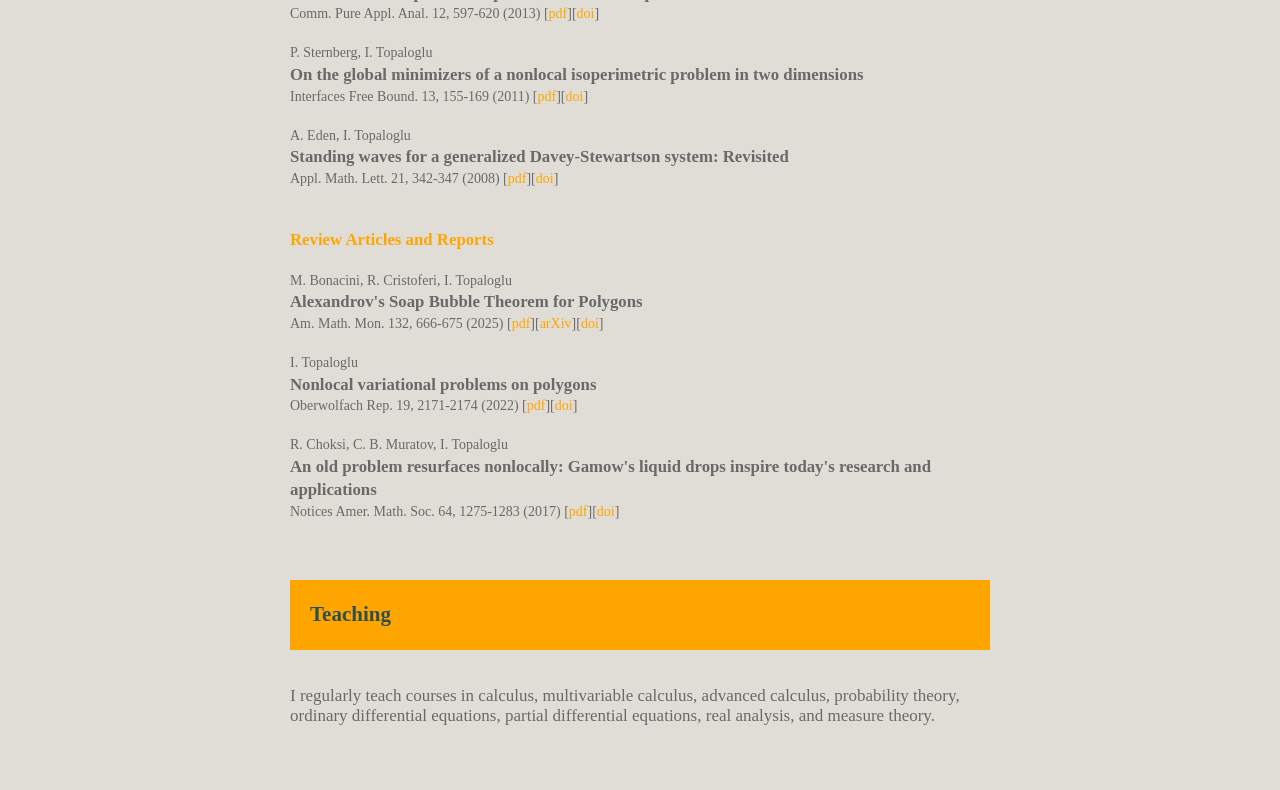
==== commit 9712bceb: "bibibi" ====
--- a/index.html
+++ b/index.html
@@ -98,6 +98,12 @@
 
 <br><br>
 
+L. Bronsard, K. DeMason, I. Topaloglu <br>
+<strong> The liquid drop model with a Yukawa potential: Existence of minimizers and sharp stability of the ball </strong> <br>
+submitted (2026) [<a href="papers/BrDeTo26.pdf">pdf</a>][<a href="https://arxiv.org/abs/2608.19340">arXiv</a>]
+
+<br><br>
+
 D. Carazzato, A. Pratelli, I. Topaloglu <br>
 <strong> Particle approximation of nonlocal interaction energies </strong> <br>
 Nonlinear Anal. 263, 113974 (2026) [<a href="papers/CaPrTo25.pdf">pdf</a>][<a href="https://arxiv.org/abs/2506.02905">arXiv</a>][<a href="https://doi.org/10.1016/j.na.2025.113974">doi</a>]
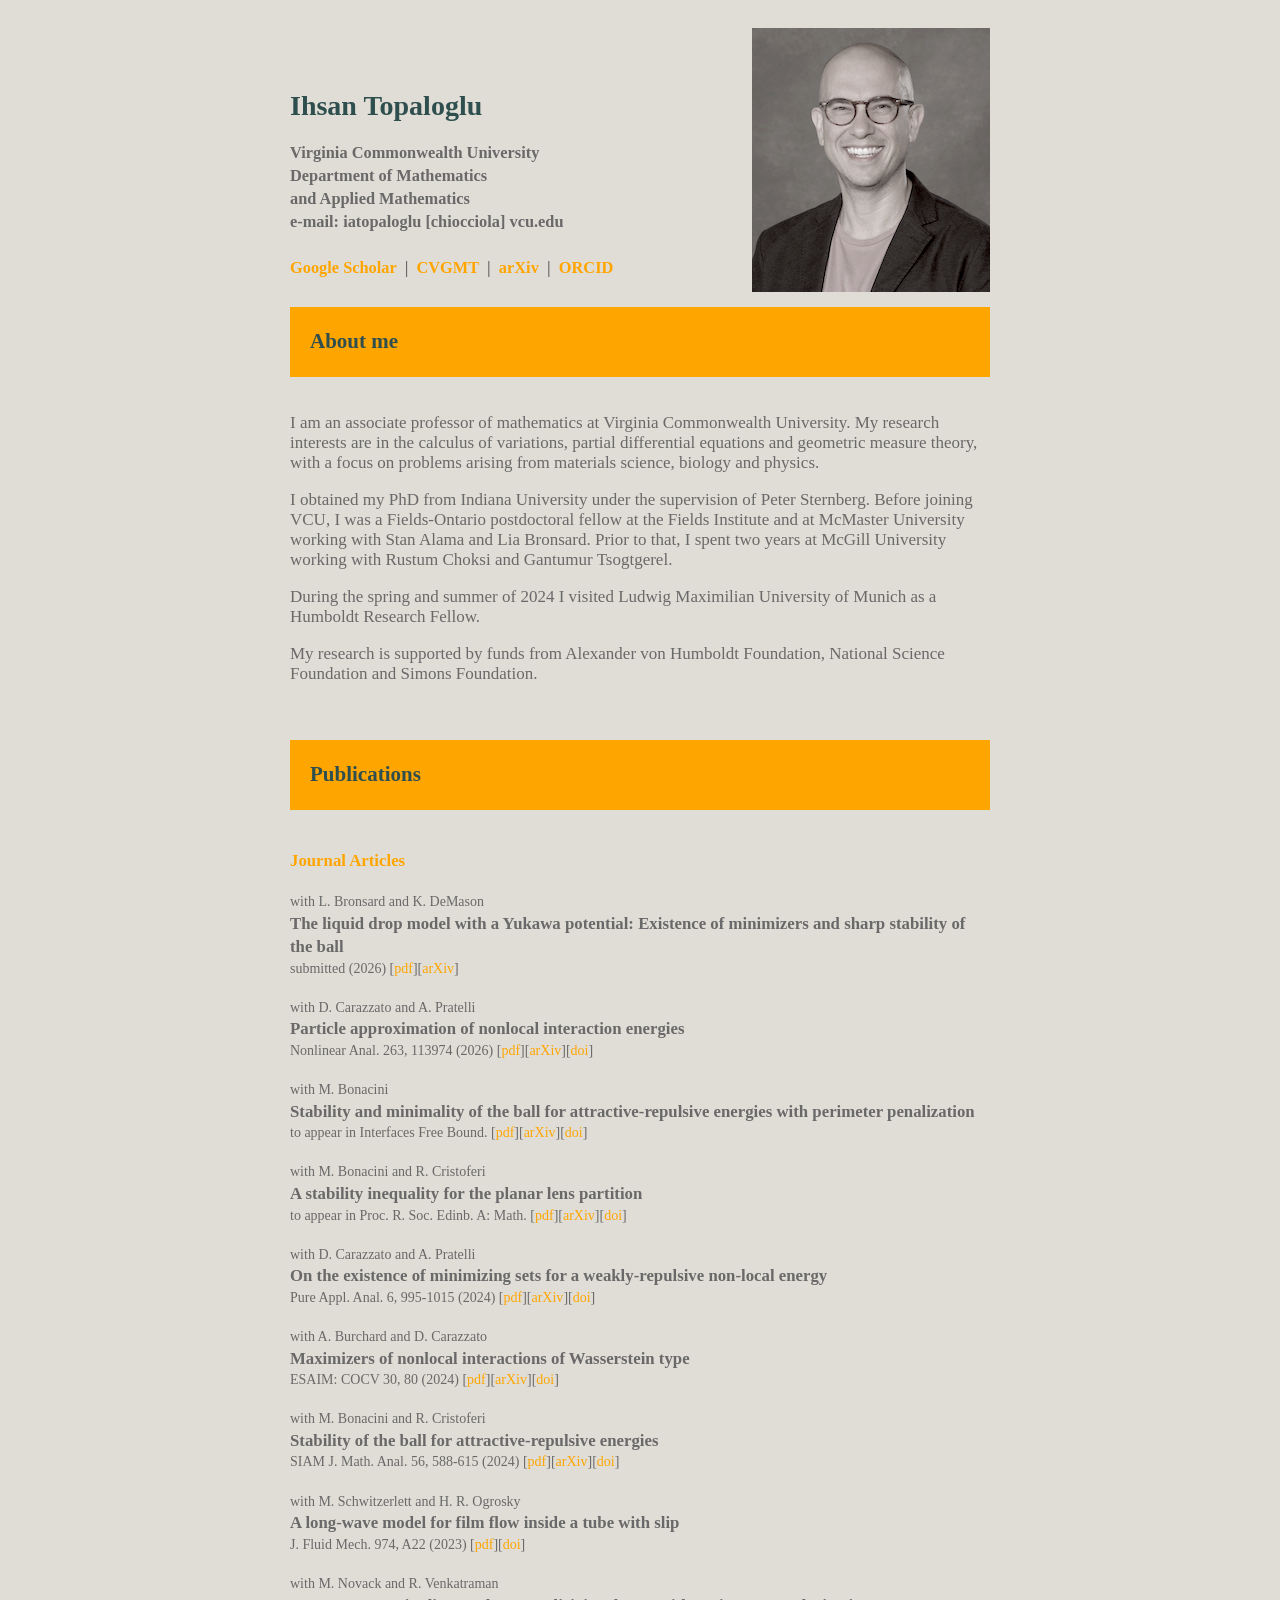
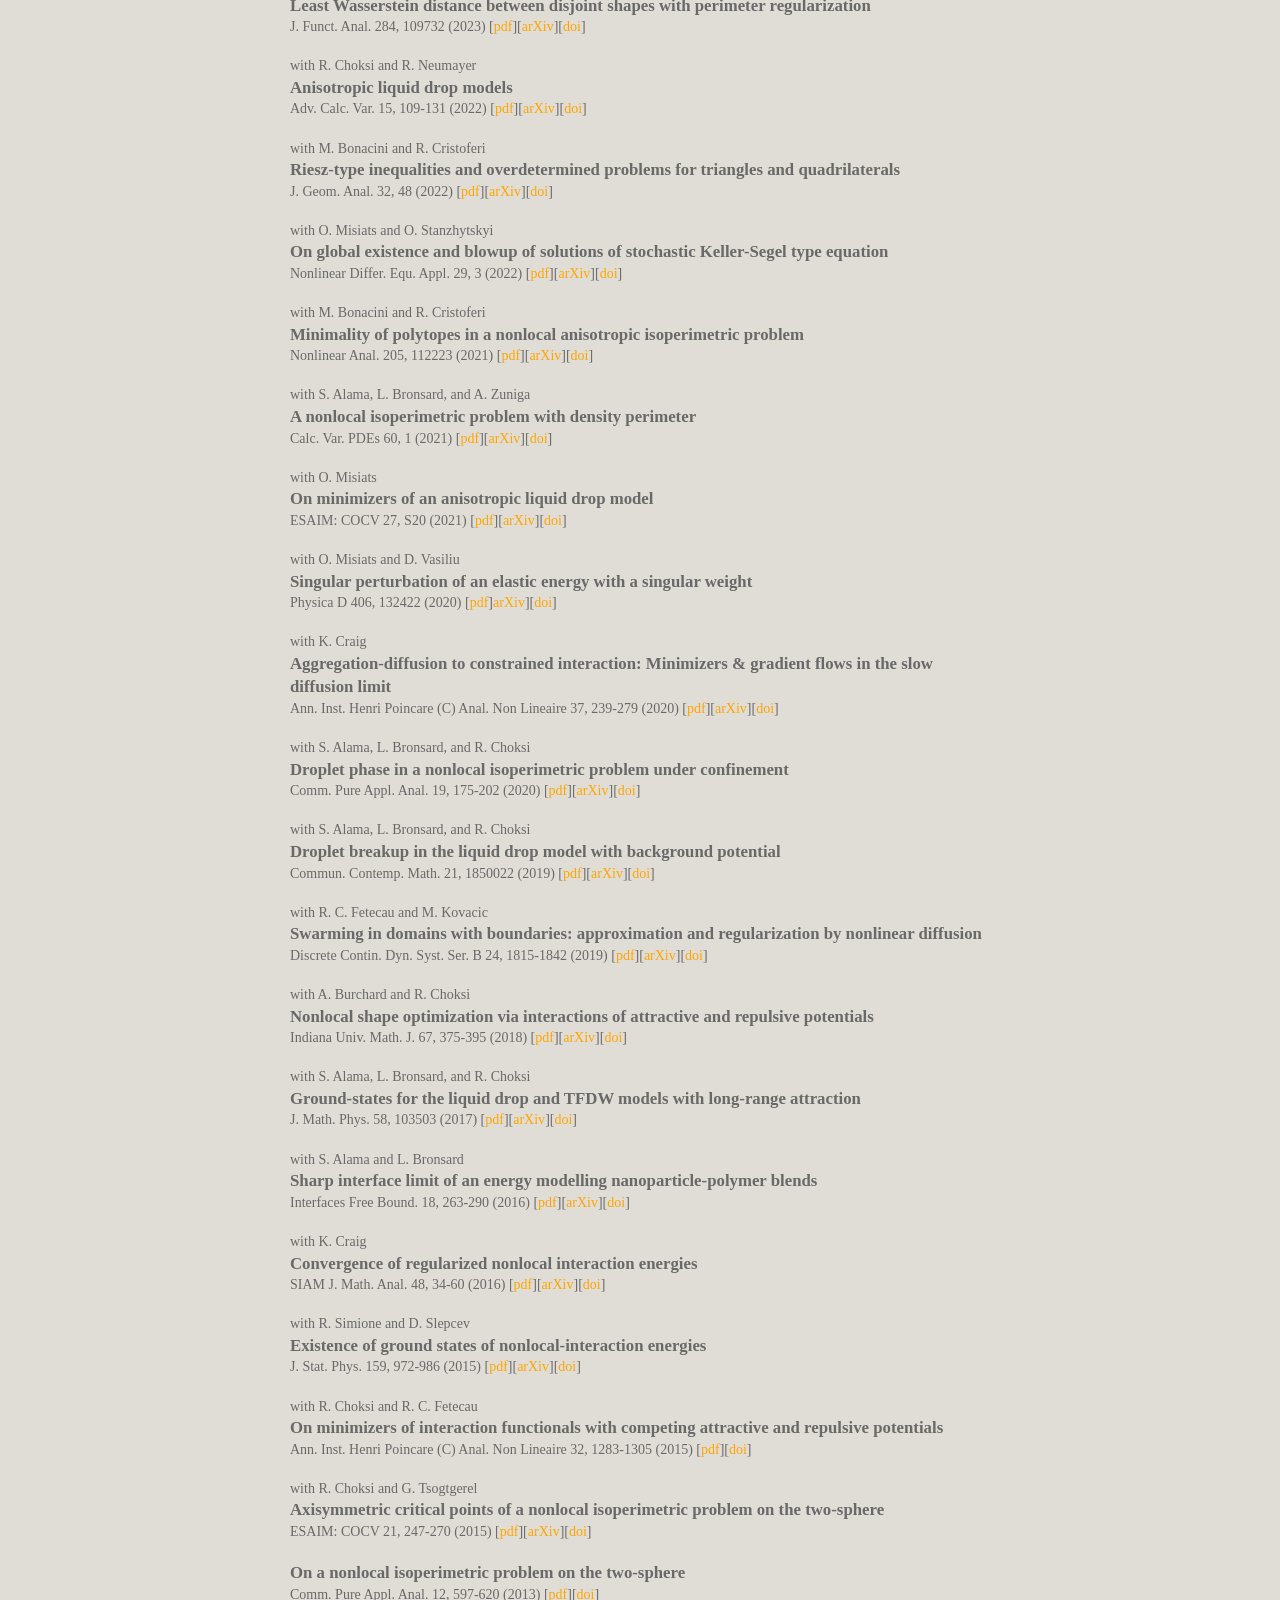
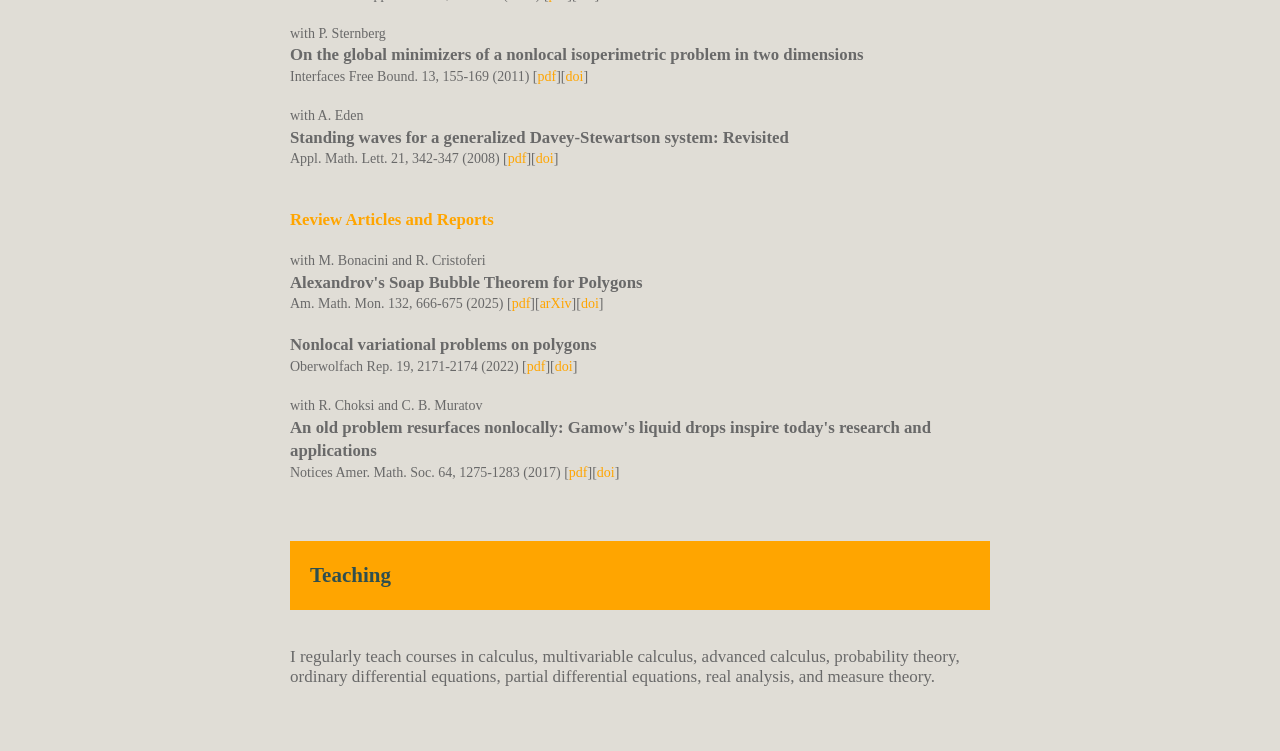
==== commit 0e931d4e: "Update index.html bibili" ====
--- a/index.html
+++ b/index.html
@@ -98,184 +98,183 @@
 
 <br><br>
 
-L. Bronsard, K. DeMason, I. Topaloglu <br>
+with L. Bronsard and K. DeMason<br>
 <strong> The liquid drop model with a Yukawa potential: Existence of minimizers and sharp stability of the ball </strong> <br>
 submitted (2026) [<a href="papers/BrDeTo26.pdf">pdf</a>][<a href="https://arxiv.org/abs/2608.19340">arXiv</a>]
 
 <br><br>
 
-D. Carazzato, A. Pratelli, I. Topaloglu <br>
+with D. Carazzato and A. Pratelli<br>
 <strong> Particle approximation of nonlocal interaction energies </strong> <br>
 Nonlinear Anal. 263, 113974 (2026) [<a href="papers/CaPrTo25.pdf">pdf</a>][<a href="https://arxiv.org/abs/2506.02905">arXiv</a>][<a href="https://doi.org/10.1016/j.na.2025.113974">doi</a>]
 
 <br><br>
 
-M. Bonacini, I. Topaloglu <br>
+with M. Bonacini<br>
 <strong> Stability and minimality of the ball for attractive-repulsive energies with perimeter penalization </strong> <br>
 to appear in Interfaces Free Bound. [<a href="papers/BoTo25.pdf">pdf</a>][<a href="https://arxiv.org/abs/2502.09406">arXiv</a>][<a href="https://doi.org/10.4171/IFB/548">doi</a>]
 
 <br><br>
 
-M. Bonacini, R. Cristoferi, I. Topaloglu <br>
+with M. Bonacini and R. Cristoferi<br>
 <strong> A stability inequality for the planar lens partition </strong> <br>
 to appear in Proc. R. Soc. Edinb. A: Math. [<a href="papers/BoCrTo24_3.pdf">pdf</a>][<a href="https://arxiv.org/abs/2407.21677">arXiv</a>][<a href="https://doi.org/10.1017/prm.2025.2">doi</a>]
 
 <br><br>
 
-D. Carazzato, A. Pratelli, I. Topaloglu <br>
+with D. Carazzato and A. Pratelli<br>
 <strong> On the existence of minimizing sets for a weakly-repulsive non-local energy </strong> <br>
 Pure Appl. Anal. 6, 995-1015 (2024) [<a href="papers/CaPrTo23.pdf">pdf</a>][<a href="https://arxiv.org/abs/2307.01830">arXiv</a>][<a href="https://doi.org/10.2140/paa.2024.6.995">doi</a>]
 
 <br><br>
 
-A. Burchard, D. Carazzato, I. Topaloglu <br>
+with A. Burchard and D. Carazzato<br>
 <strong> Maximizers of nonlocal interactions of Wasserstein type </strong> <br>
 ESAIM: COCV 30, 80 (2024) [<a href="papers/BuCaTo23.pdf">pdf</a>][<a href="https://arxiv.org/abs/2309.05522">arXiv</a>][<a href="https://doi.org/10.1051/cocv/2024068">doi</a>]
 
 <br><br>
 
 
-M. Bonacini, R. Cristoferi, I. Topaloglu <br>
+with M. Bonacini and R. Cristoferi<br>
 <strong> Stability of the ball for attractive-repulsive energies </strong> <br>
 SIAM J. Math. Anal. 56, 588-615 (2024) [<a href="papers/BoCrTo24.pdf">pdf</a>][<a href="https://arxiv.org/abs/2207.00388">arXiv</a>][<a href="https://doi.org/10.1137/22M1506894">doi</a>]
 
 <br><br>
 
-M. Schwitzerlett, H. R. Ogrosky, I. Topaloglu <br>
+with M. Schwitzerlett and H. R. Ogrosky<br>
 <strong> A long-wave model for film flow inside a tube with slip </strong> <br>
 J. Fluid Mech. 974, A22 (2023) [<a href="papers/ScOgTo23.pdf">pdf</a>][<a href="https://doi.org/10.1017/jfm.2023.800">doi</a>]
 
 <br><br>
 
-M. Novack, I. Topaloglu, R. Venkatraman <br>
+with M. Novack and R. Venkatraman <br>
 <strong> Least Wasserstein distance between disjoint shapes with perimeter regularization </strong> <br>
 J. Funct. Anal. 284, 109732 (2023) [<a href="papers/NoToVe22.pdf">pdf</a>][<a href="https://arxiv.org/abs/2108.04390">arXiv</a>][<a href="https://doi.org/10.1016/j.jfa.2022.109732">doi</a>]
 
 <br><br>
 
-R. Choksi, R. Neumayer, I. Topaloglu <br>
+with R. Choksi and R. Neumayer<br>
 <strong> Anisotropic liquid drop models </strong> <br>
 Adv. Calc. Var. 15, 109-131 (2022) [<a href="papers/ChNeTo.pdf">pdf</a>][<a href="http://arxiv.org/abs/1810.08304">arXiv</a>][<a href="https://doi.org/10.1515/acv-2019-0088">doi</a>]
 
 <br><br>
 
-M. Bonacini, R. Cristoferi, I. Topaloglu <br>
+with M. Bonacini and R. Cristoferi<br>
 <strong> Riesz-type inequalities and overdetermined problems for triangles and quadrilaterals </strong> <br>
 J. Geom. Anal. 32, 48 (2022) [<a href="papers/BoCrTo21.pdf">pdf</a>][<a href="https://arxiv.org/abs/2103.06657">arXiv</a>][<a href="https://doi.org/10.1007/s12220-021-00737-7">doi</a>]
 
 <br><br>
 
-O. Misiats, O. Stanzhytskyi, I. Topaloglu <br>
+with O. Misiats and O. Stanzhytskyi<br>
 <strong> On global existence and blowup of solutions of stochastic Keller-Segel type equation </strong> <br>
 Nonlinear Differ. Equ. Appl. 29, 3 (2022) [<a href="papers/MiStTo.pdf">pdf</a>][<a href="https://arxiv.org/abs/2107.12419">arXiv</a>][<a href="http://dx.doi.org/10.1007/s00030-021-00735-2">doi</a>]
 
 <br><br>
 
-M. Bonacini, R. Cristoferi, I. Topaloglu <br>
+with M. Bonacini and R. Cristoferi<br>
 <strong> Minimality of polytopes in a nonlocal anisotropic isoperimetric problem </strong> <br>
 Nonlinear Anal. 205, 112223 (2021) [<a href="papers/BoCrTo20.pdf">pdf</a>][<a href="http://arxiv.org/abs/2004.03628">arXiv</a>][<a href="https://doi.org/10.1016/j.na.2020.112223">doi</a>]
 
 <br><br>
 
-S. Alama, L. Bronsard, I. Topaloglu, A. Zuniga <br>
+with S. Alama, L. Bronsard, and A. Zuniga <br>
 <strong> A nonlocal isoperimetric problem with density perimeter </strong> <br>
 Calc. Var. PDEs 60, 1 (2021) [<a href="papers/AlBrToZu.pdf">pdf</a>][<a href="https://arxiv.org/abs/2006.16278">arXiv</a>][<a href="https://doi.org/10.1007/s00526-020-01865-8">doi</a>]
 
 <br><br>
 
-O. Misiats, I. Topaloglu <br>
+with O. Misiats<br>
 <strong> On minimizers of an anisotropic liquid drop model </strong> <br>
 ESAIM: COCV 27, S20 (2021) [<a href="papers/MiTo_2019.pdf">pdf</a>][<a href="http://arxiv.org/abs/1912.09495">arXiv</a>][<a href="https://doi.org/10.1051/cocv/2020068">doi</a>]
 
 <br><br>
 
 
-O. Misiats, I. Topaloglu, D. Vasiliu <br>
+with O. Misiats and D. Vasiliu <br>
 <strong> Singular perturbation of an elastic energy with a singular weight </strong> <br>
 Physica D 406, 132422 (2020) [<a href="papers/MiToVa_Web.pdf">pdf</a>]<a href="http://arxiv.org/abs/1901.09940">arXiv</a>][<a href="https://doi.org/10.1016/j.physd.2020.132422">doi</a>]
 
 <br><br>
 
-K. Craig, I. Topaloglu <br>
+with K. Craig<br>
 <strong> Aggregation-diffusion to constrained interaction: Minimizers &amp; gradient flows in the slow diffusion limit </strong> <br>
 Ann. Inst. Henri Poincare (C) Anal. Non Lineaire 37, 239-279 (2020) [<a href="papers/CrTo2018.pdf">pdf</a>][<a href="http://arxiv.org/abs/1806.07415">arXiv</a>][<a href="https://doi.org/10.1016/j.anihpc.2019.10.003">doi</a>]
 
 <br><br>
 
-S. Alama, L. Bronsard, R. Choksi, I. Topaloglu <br>
+with S. Alama, L. Bronsard, and R. Choksi<br>
 <strong> Droplet phase in a nonlocal isoperimetric problem under confinement </strong> <br>
 Comm. Pure Appl. Anal. 19, 175-202 (2020) [<a href="papers/AlBrChTo2016_Preprint.pdf">pdf</a>][<a href="http://arxiv.org/abs/1609.03589">arXiv</a>][<a href="http://dx.doi.org/10.3934/cpaa.2020010">doi</a>]
 
 <br><br>
 
-S. Alama, L. Bronsard, R. Choksi, I. Topaloglu <br>
+with S. Alama, L. Bronsard, and R. Choksi<br>
 <strong> Droplet breakup in the liquid drop model with background potential </strong> <br>
 Commun. Contemp. Math. 21, 1850022 (2019) [<a href="papers/AlBrChTo2017_preprint3.pdf">pdf</a>][<a href="https://arxiv.org/abs/1708.04292">arXiv</a>][<a href="http://dx.doi.org/10.1142/S0219199718500220">doi</a>]
 
 <br><br>
 
-R. C. Fetecau, M. Kovacic, I. Topaloglu <br>
+with R. C. Fetecau and M. Kovacic<br>
 <strong> Swarming in domains with boundaries: approximation and regularization by nonlinear diffusion </strong> <br>
 Discrete Contin. Dyn. Syst. Ser. B 24, 1815-1842 (2019) [<a href="papers/FeKoTo2018C.pdf">pdf</a>][<a href="https://arxiv.org/abs/1711.03622">arXiv</a>][<a href="http://dx.doi.org/10.3934/dcdsb.2018238">doi</a>]
 
 <br><br>
 
-A. Burchard, R. Choksi, I. Topaloglu <br>
+with A. Burchard and R. Choksi<br>
 <strong> Nonlocal shape optimization via interactions of attractive and repulsive potentials </strong> <br>
 Indiana Univ. Math. J. 67, 375-395 (2018) [<a href="papers/BuChTo2016.pdf">pdf</a>][<a href="http://arxiv.org/abs/1512.07282">arXiv</a>][<a href="http://dx.doi.org/10.1512/iumj.2018.67.6234">doi</a>]
 
 
 <br><br>
 
-S. Alama, L. Bronsard, R. Choksi, I. Topaloglu <br>
+with S. Alama, L. Bronsard, and R. Choksi<br>
 <strong> Ground-states for the liquid drop and TFDW models with long-range attraction </strong> <br>
 J. Math. Phys. 58, 103503 (2017) [<a href="papers/AlBrChTo17_2.pdf">pdf</a>][<a href="http://arxiv.org/abs/1707.06674">arXiv</a>][<a href="http://dx.doi.org/10.1063/1.4999495">doi</a>]
 
 <br><br>
 
-S. Alama, L. Bronsard, I. Topaloglu <br>
+with S. Alama and L. Bronsard<br>
 <strong> Sharp interface limit of an energy modelling nanoparticle-polymer blends </strong> <br>
 Interfaces Free Bound. 18, 263-290 (2016) [<a href="papers/AlBrTo2015_Preprint_Web_v2.pdf">pdf</a>][<a href="http://arxiv.org/abs/1508.01206">arXiv</a>][<a href="http://dx.doi.org/10.4171/ifb/364">doi</a>]
 
 <br><br>
 
-K. Craig, I. Topaloglu <br>
+with K. Craig<br>
 <strong> Convergence of regularized nonlocal interaction energies </strong> <br>
 SIAM J. Math. Anal. 48, 34-60 (2016) [<a href="papers/CrTo2015_Preprint_Web2.pdf">pdf</a>][<a href="http://arxiv.org/abs/1503.04826">arXiv</a>][<a href="http://dx.doi.org/10.1137/15M1013882">doi</a>]
 
 <br><br>
 
-R. Simione, D. Slepcev, I. Topaloglu <br>
+with R. Simione and D. Slepcev<br>
 <strong> Existence of ground states of nonlocal-interaction energies </strong> <br>
 J. Stat. Phys. 159, 972-986 (2015) [<a href="papers/SiSlTo2015.pdf">pdf</a>][<a href="http://arxiv.org/abs/1405.5146">arXiv</a>][<a href="http://dx.doi.org/10.1007/s10955-015-1215-z">doi</a>]
 
 <br><br>
 
-R. Choksi, R. C. Fetecau, I. Topaloglu <br>
+with R. Choksi and R. C. Fetecau<br>
 <strong> On minimizers of interaction functionals with competing attractive and repulsive potentials </strong> <br>
 Ann. Inst. Henri Poincare (C) Anal. Non Lineaire 32, 1283-1305 (2015) [<a href="papers/ChFeTo14_Preprint_Web_v2.pdf">pdf</a>][<a href="http://dx.doi.org/10.1016/j.anihpc.2014.09.004">doi</a>]
 
 <br><br>
 
-R. Choksi, I. Topaloglu, G. Tsogtgerel <br>
+with R. Choksi and G. Tsogtgerel<br>
 <strong> Axisymmetric critical points of a nonlocal isoperimetric problem on the two-sphere </strong> <br>
 ESAIM: COCV 21, 247-270 (2015) [<a href="papers/ChToTs13_Axisymm_NLIP_S2.pdf">pdf</a>][<a href="http://arxiv.org/abs/1311.3512">arXiv</a>][<a href="http://dx.doi.org/10.1051/cocv/2014031">doi</a>]
 
 <br><br>
 
-I. Topaloglu <br>
 <strong> On a nonlocal isoperimetric problem on the two-sphere </strong> <br>
 Comm. Pure Appl. Anal. 12, 597-620 (2013) [<a href="papers/NLIP_S2_web.pdf">pdf</a>][<a href="http://dx.doi.org/10.3934/cpaa.2013.12.597">doi</a>]
 
 <br><br>
 
-P. Sternberg, I. Topaloglu<br>
+with P. Sternberg<br>
 <strong> On the global minimizers of a nonlocal isoperimetric problem in two dimensions </strong> <br>
 Interfaces Free Bound. 13, 155-169 (2011) [<a href="papers/nlip5IFB.pdf">pdf</a>][<a href="http://dx.doi.org/10.4171/IFB/252">doi</a>]
 
 <br><br>
 
-A. Eden, I. Topaloglu <br>
+with A. Eden<br>
 <strong> Standing waves for a generalized Davey-Stewartson system: Revisited </strong> <br>
 Appl. Math. Lett. 21, 342-347 (2008) [<a href="papers/swaves_gds.pdf">pdf</a>][<a href="http://dx.doi.org/10.1016/j.aml.2007.04.003">doi</a>]
 
@@ -285,18 +284,17 @@
 
 <br><br>
 
-M. Bonacini, R. Cristoferi, I. Topaloglu <br>
+with M. Bonacini and R. Cristoferi<br>
 <strong> Alexandrov's Soap Bubble Theorem for Polygons </strong> <br>
 Am. Math. Mon. 132, 666-675 (2025) [<a href="papers/BoCrTo24_2.pdf">pdf</a>][<a href="https://arxiv.org/abs/2406.18163">arXiv</a>][<a href="https://doi.org/10.1080/00029890.2025.2500881">doi</a>]
 <br><br>
 
-I. Topaloglu <br>
 <strong> Nonlocal variational problems on polygons </strong> <br>
 Oberwolfach Rep. 19, 2171-2174 (2022) [<a href="papers/To22.pdf">pdf</a>][<a href="https://doi.org/10.14760/OWR-2022-37">doi</a>]
 
 <br><br>
 
-R. Choksi, C. B. Muratov, I. Topaloglu <br>
+with R. Choksi and C. B. Muratov<br>
 <strong> An old problem resurfaces nonlocally: Gamow's liquid drops inspire today's research and applications </strong> <br>
 Notices Amer. Math. Soc. 64, 1275-1283 (2017) [<a href="http://www.ams.org/publications/journals/notices/201711/rnoti-p1275.pdf">pdf</a>][<a href="http://dx.doi.org/10.1090/noti1598">doi</a>]
 
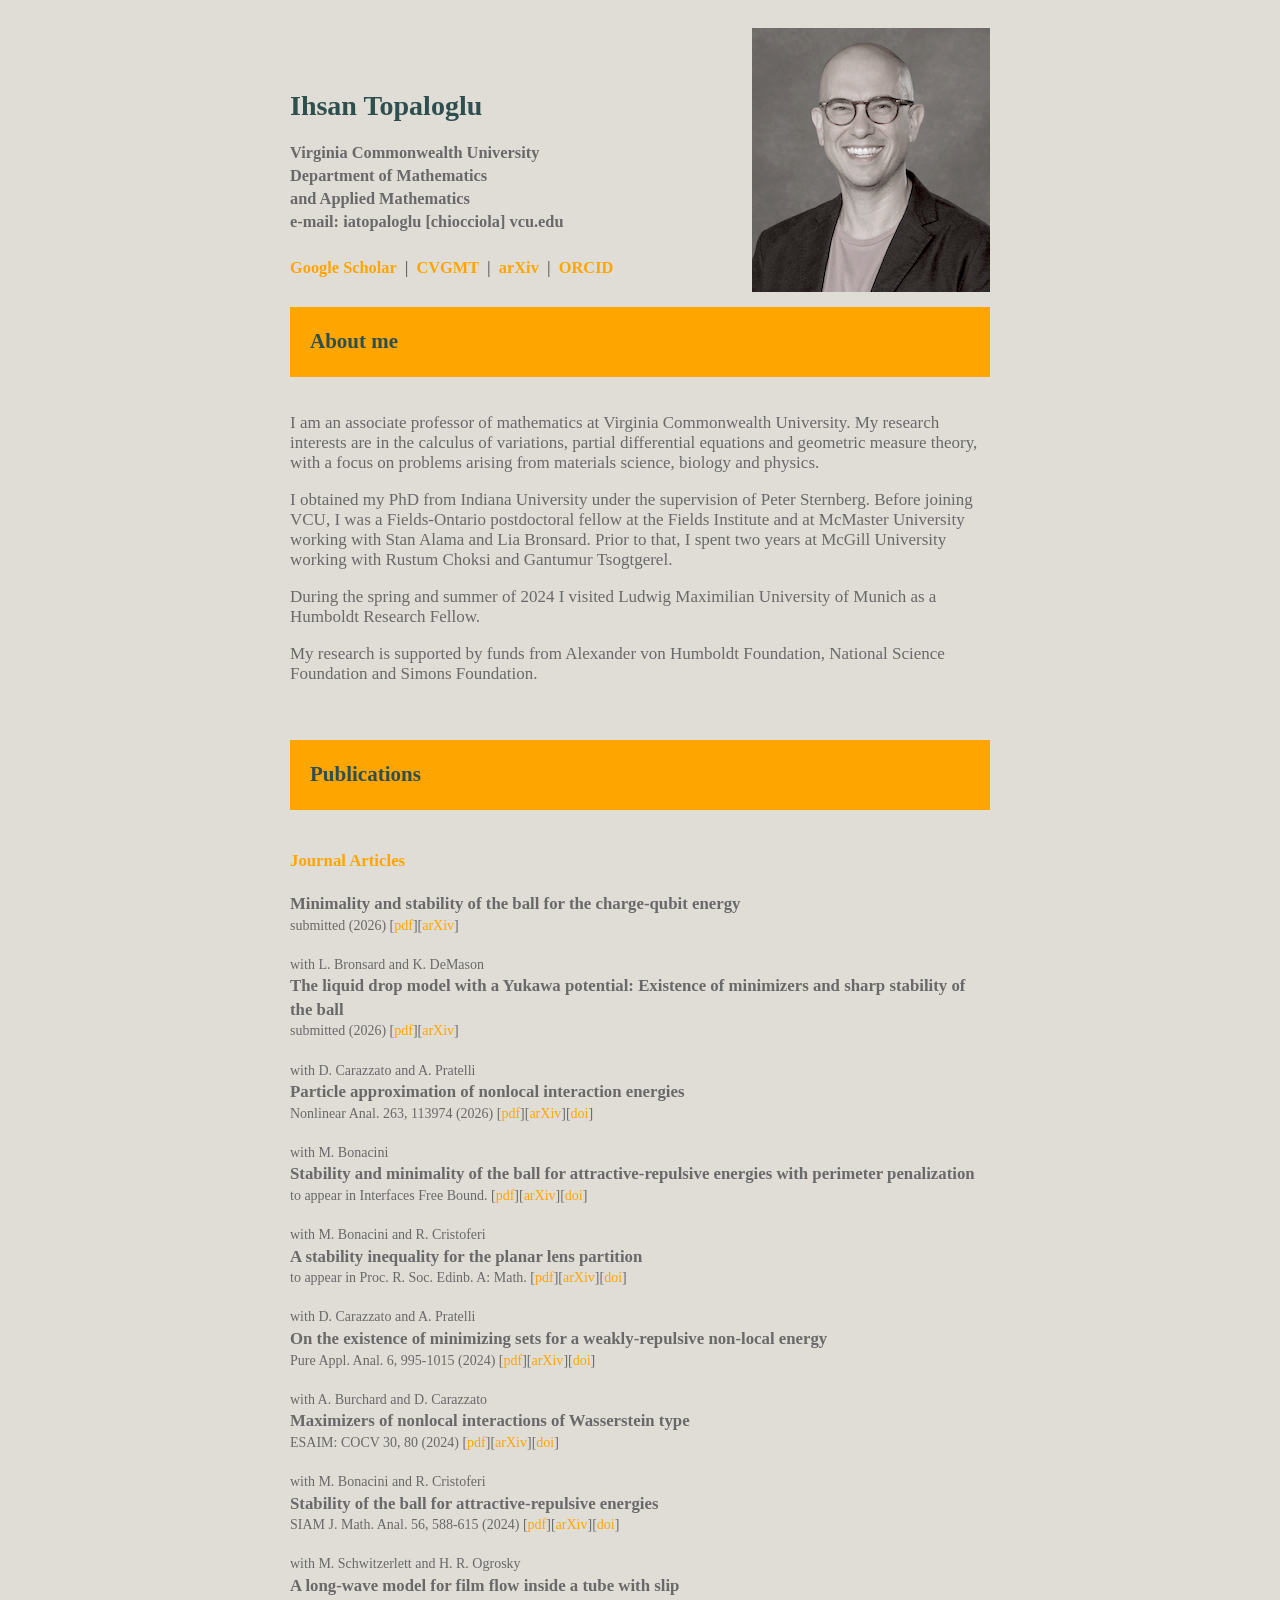
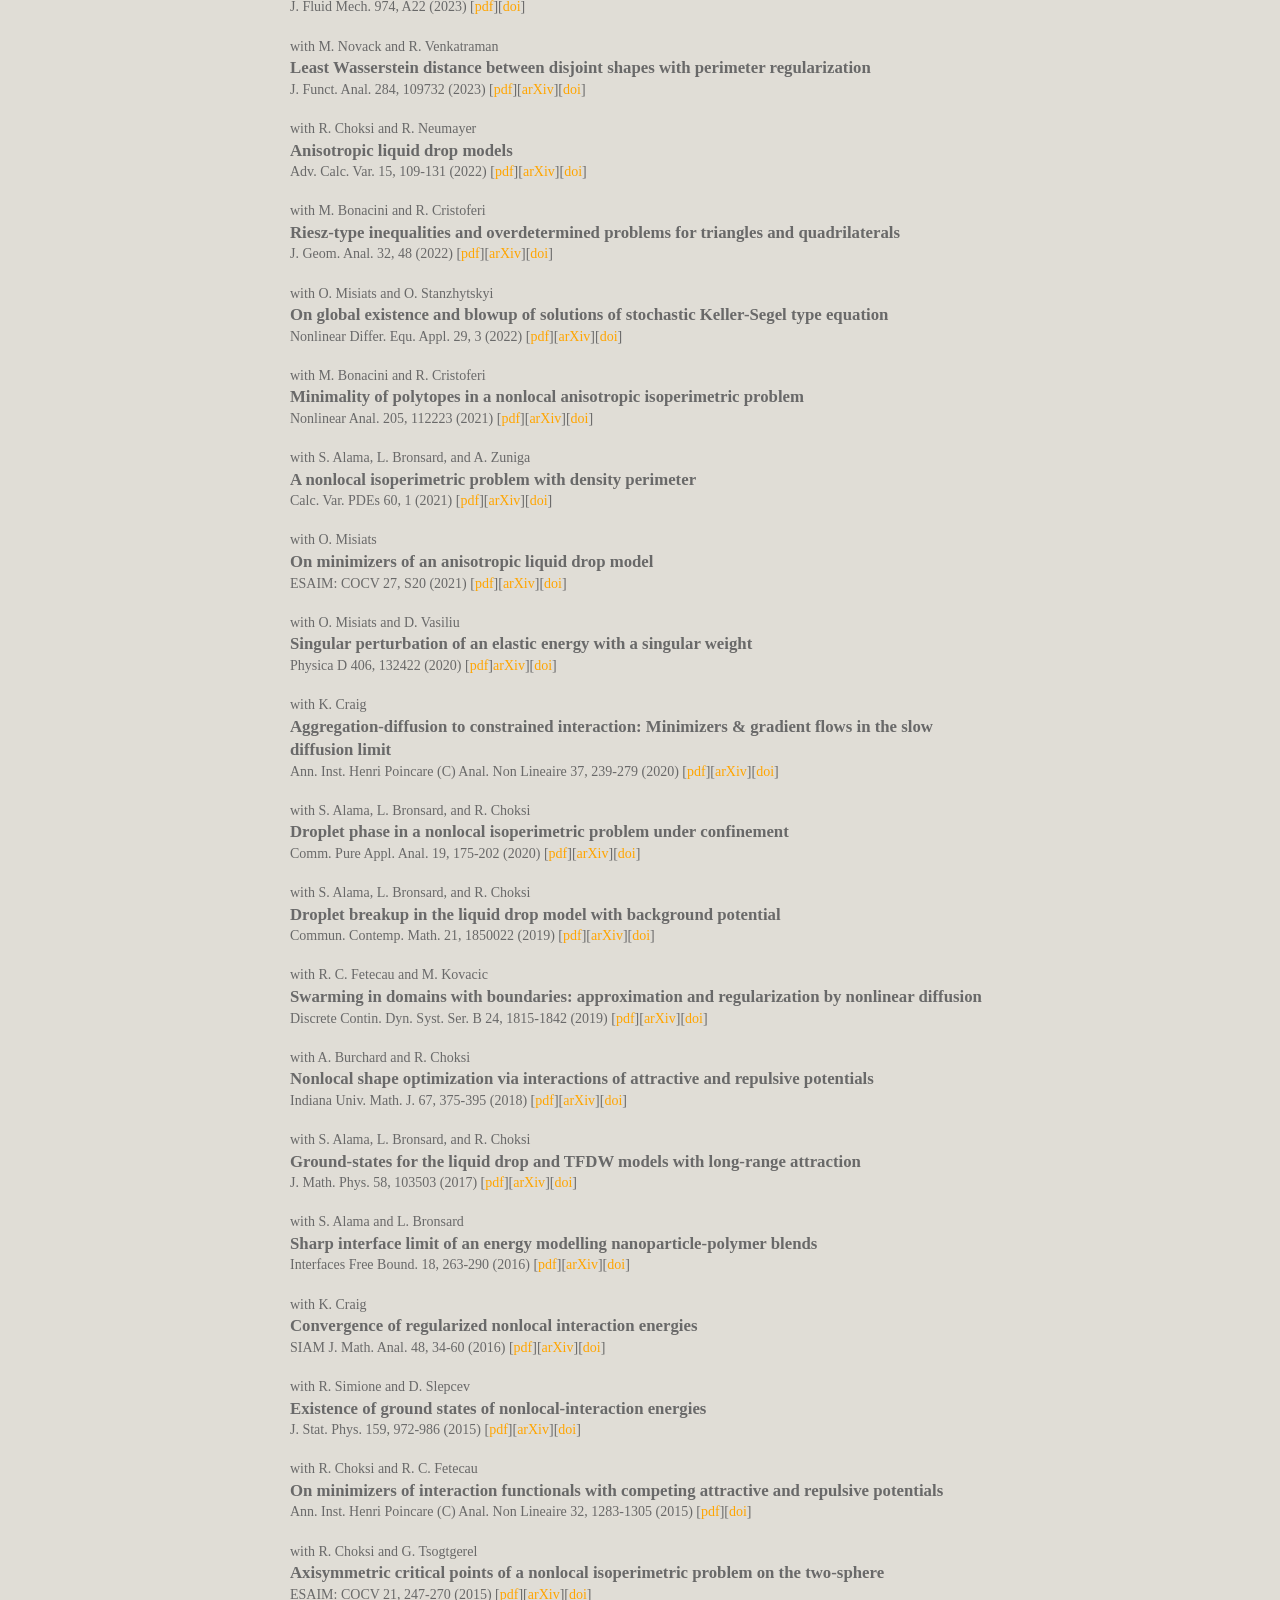
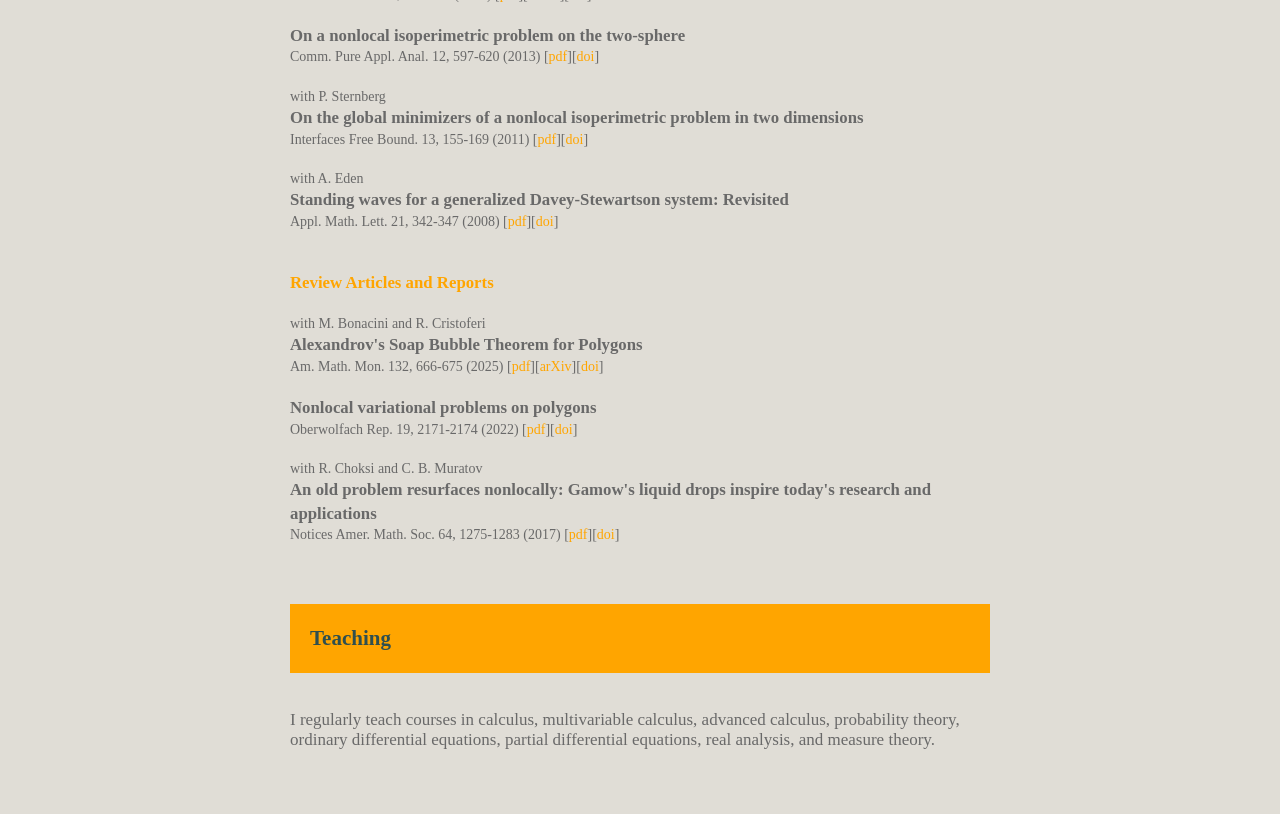
==== commit 67e5f125: "vayvaykay" ====
--- a/index.html
+++ b/index.html
@@ -97,6 +97,10 @@
 <strong style="color:orange">Journal Articles</strong>
 
 <br><br>
+<strong> Minimality and stability of the ball for the charge-qubit energy </strong> <br>
+submitted (2026) [<a href="papers/To26.pdf">pdf</a>][<a href="https://arxiv.org/abs/2610.27218">arXiv</a>]
+
+<br><br>
 
 with L. Bronsard and K. DeMason<br>
 <strong> The liquid drop model with a Yukawa potential: Existence of minimizers and sharp stability of the ball </strong> <br>
